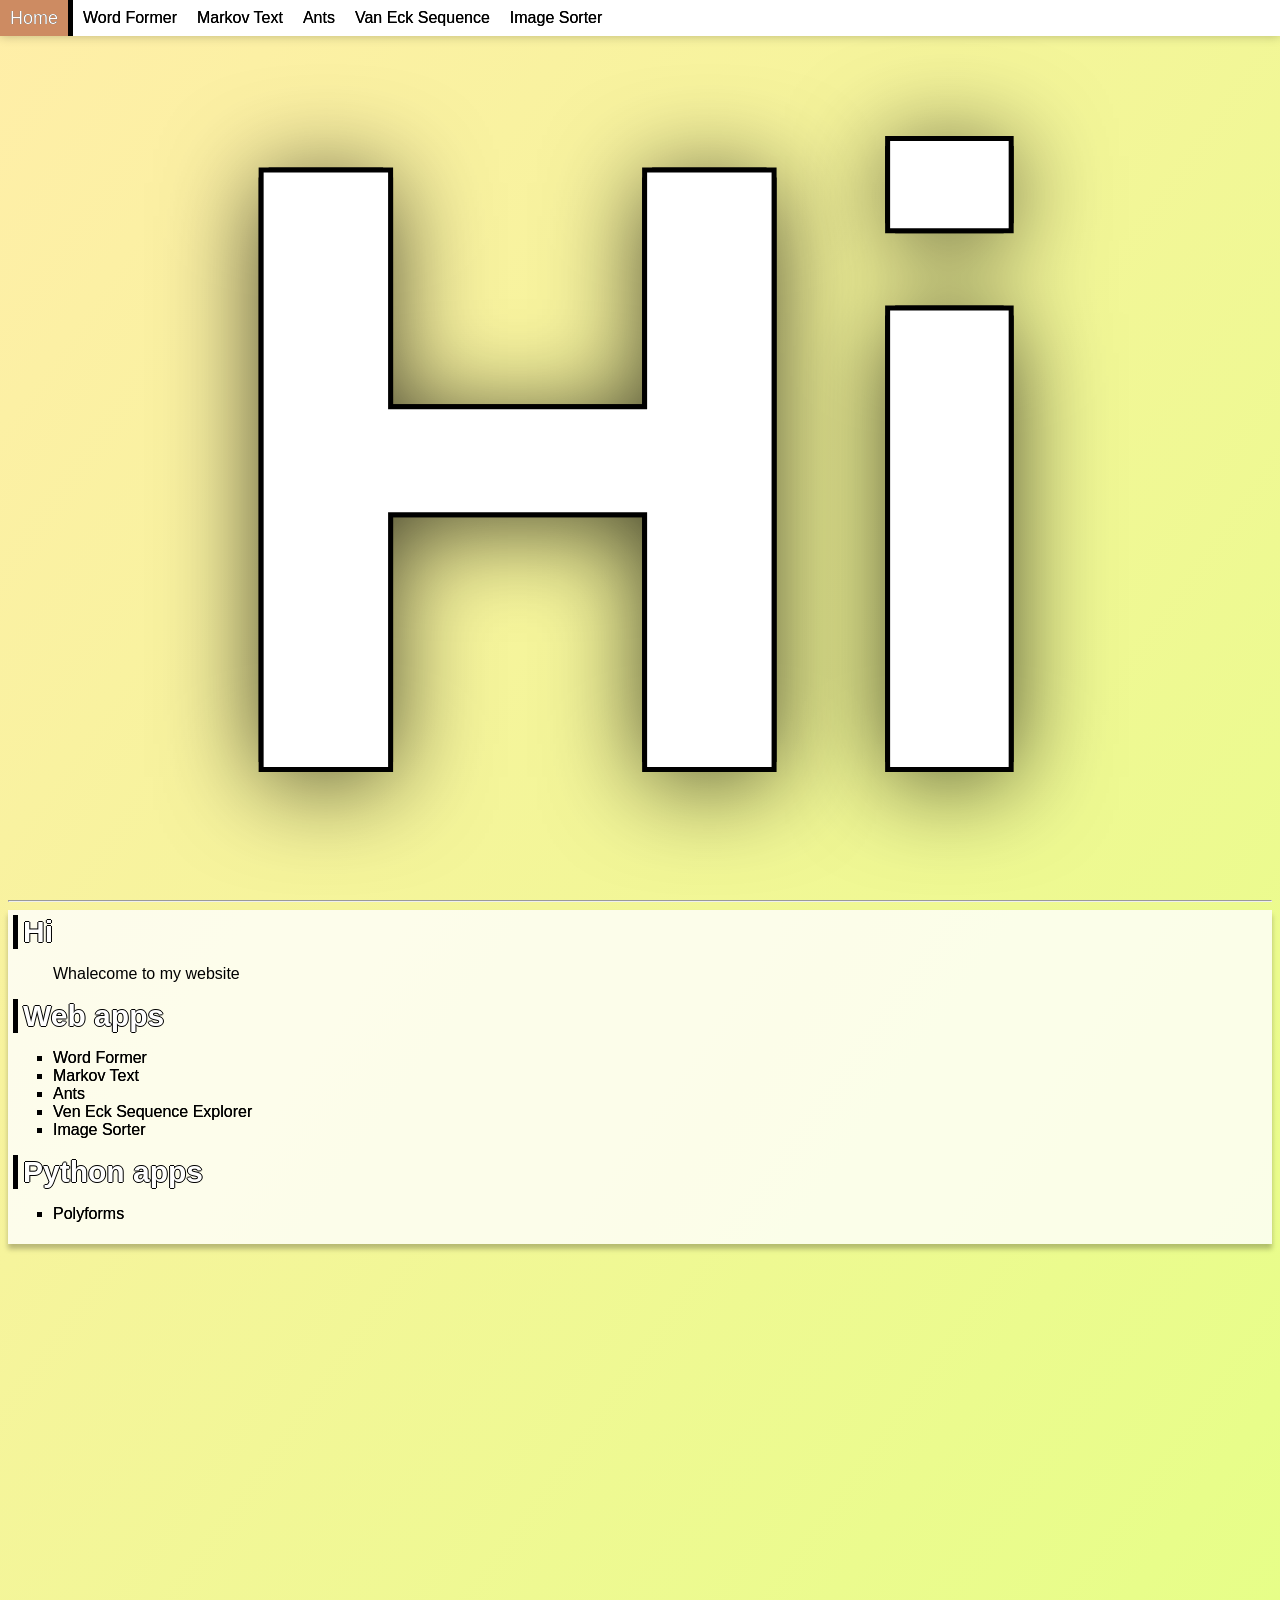
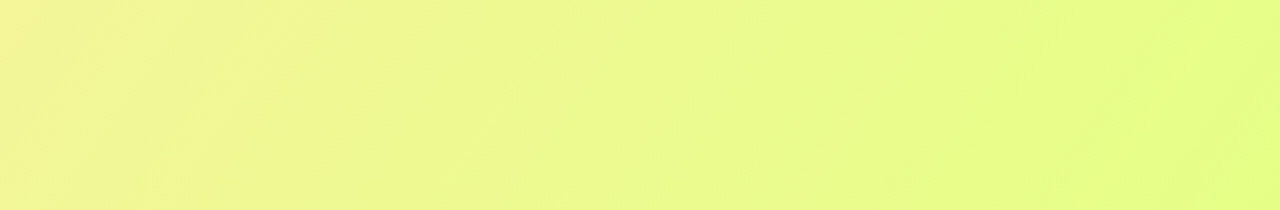
==== index.html @ 5ca9ed09 "Adding first version of Image Sorter" ====
<html>
    <head>
        <title>Home</title>
        <link rel="stylesheet" href="css/common.css">
        <link rel="stylesheet" href="css/home.css">
    </head>
    <body>
        <div id="header_placeholder"></div>
        <div id="hi_container"><span id="hi"></span></div>
        <hr id="center_rule">
        <div id="padder">
            <div class="container">
                <span class="header">Hi</span>
                <p>Whalecome to my website</p>
                <span class="header">Web apps</span>
                <ul>
                    <li><a href="/wordformer/">Word Former</a></li>
                    <li><a href="/markovtext/">Markov Text</a></li>
                    <li><a href="/ants/">Ants</a></li>
                    <li><a href="/vaneck/">Ven Eck Sequence Explorer</a></li>
                    <li><a href="/imagesorter/">Image Sorter</a></li>
                </ul>
                <span class="header">Python apps</span>
                <ul>
                    <li><a href="https://github.com/dpan229/polyforms">Polyforms</a></li>
                </ul>
            </div>
        </div>

        <script src="js/include_html.js"></script>
        <script src="js/home.js"></script>
    </body>
</html>
---- css/common.css ----
body {
    font-family: Arial, Helvetica, sans-serif;
    margin: 0;
}

#header_placeholder {
    /* 
       same height as header so page doesn't jump 
       when header loads
    */
    height: 36px;
    margin-bottom: 10px;
}

#nav {
    display: flex;
    align-items: center;

    height: 36px;
    margin-bottom: 10px;
    background-color: white;

    box-shadow: 0 0 10px rgba(0, 0, 0, 0.25);
}

#home_nav {
    display: flex;
    align-items: center;
    justify-content: center;

    font-size: 18px;
    text-decoration: none;
    color: white;

    width: fit-content;
    height: 100%;
    padding: 0 10px;
    background-color: #cd8b62;

    border-style: none solid none none;
    border-color: black;
    border-width: 5px;

    transition: text-shadow 0.3s ease;
}

#home_nav:hover {
    text-shadow: 
        -1px 0 0 black,
        1px 0 0 black,
        0 -1px 0 black,
        0 1px 0 black;
}

.nav_link {
    color: black;
    text-shadow: 0 0 0 black;
    transition: color 0.3s ease, text-shadow 0.3s ease;
    text-decoration: none;
    margin: 0 10px;
}

.nav_link:hover {
    color: white;
    text-shadow: 
        -1px 0 0 black,
        1px 0 0 black,
        0 -1px 0 black,
        0 1px 0 black;
}

.main_header {
    display: block;
    width: fit-content;
    margin: 5px auto;
    font-size: 30px;
    font-weight: bold;

    border-style: none solid;
    border-color: black;
    border-width: 5px;
    padding: 0 5px;

    background-color: #fbdd8a;
    color: white;
    text-shadow:
        1px 0 0 black,
        -1px 0 0 black,
        0 1px 0 black,
        0 -1px 0 black;
}
---- css/home.css ----
body {
    background-image: linear-gradient(to bottom right, #ffeea8, #e5ff86);
}

#header_placeholder {
    margin-bottom: 0;
}

#nav {
    margin-bottom: 0;
}

#hi_container {
    width: 100%;
    height: calc(100% - 36px);
    text-align: center;
    font-weight: bold;
    color: white;
    text-shadow:  
        -5px 5px 0px black, 
        -5px -5px 0px black,
        5px 5px 0px black,
        5px -5px 0px black,
        0px 10px 100px rgba(0, 0, 0, 0.75);
    cursor: pointer;
    overflow: hidden;
}

#hi {
    display: block;
}

#center_rule {
    margin: 0 8px 0 8px;
}

#padder {
    width: 100%;
    min-height: 100%;
}

.container {
    background-color: rgba(255, 255, 255, 0.8);
    padding: 5px;
    margin: 8px;
    box-shadow: 0 5px 5px rgba(0, 0, 0, 0.25);
}

.header {
    display: block;
    font-size: 30px;
    font-family: Arial, Helvetica, sans-serif;
    font-weight: bold;
    border-style: none none none solid;
    border-color: black;
    border-width: 5px;
    padding: 0 0 0 5px;

    color: white;
    text-shadow:
        1px 0 0 black,
        -1px 0 0 black,
        0 1px 0 black,
        0 -1px 0 black;
}

label {
    font-family: Arial, Helvetica, sans-serif;
}

canvas {
    display: block;
    margin: 0 auto;
    border: 1px solid black;
}

p {
    padding-left: 40px;
}

ul {
    list-style-type: square;
}

a {
    color: black;
    text-shadow: 0 0 0 black;
    transition: color 0.3s ease, text-shadow 0.3s ease;
    text-decoration: none;
}

a:hover {
    color: white;
    text-shadow: 
        -1px 0 0 black,
        1px 0 0 black,
        0 -1px 0 black,
        0 1px 0 black;
}
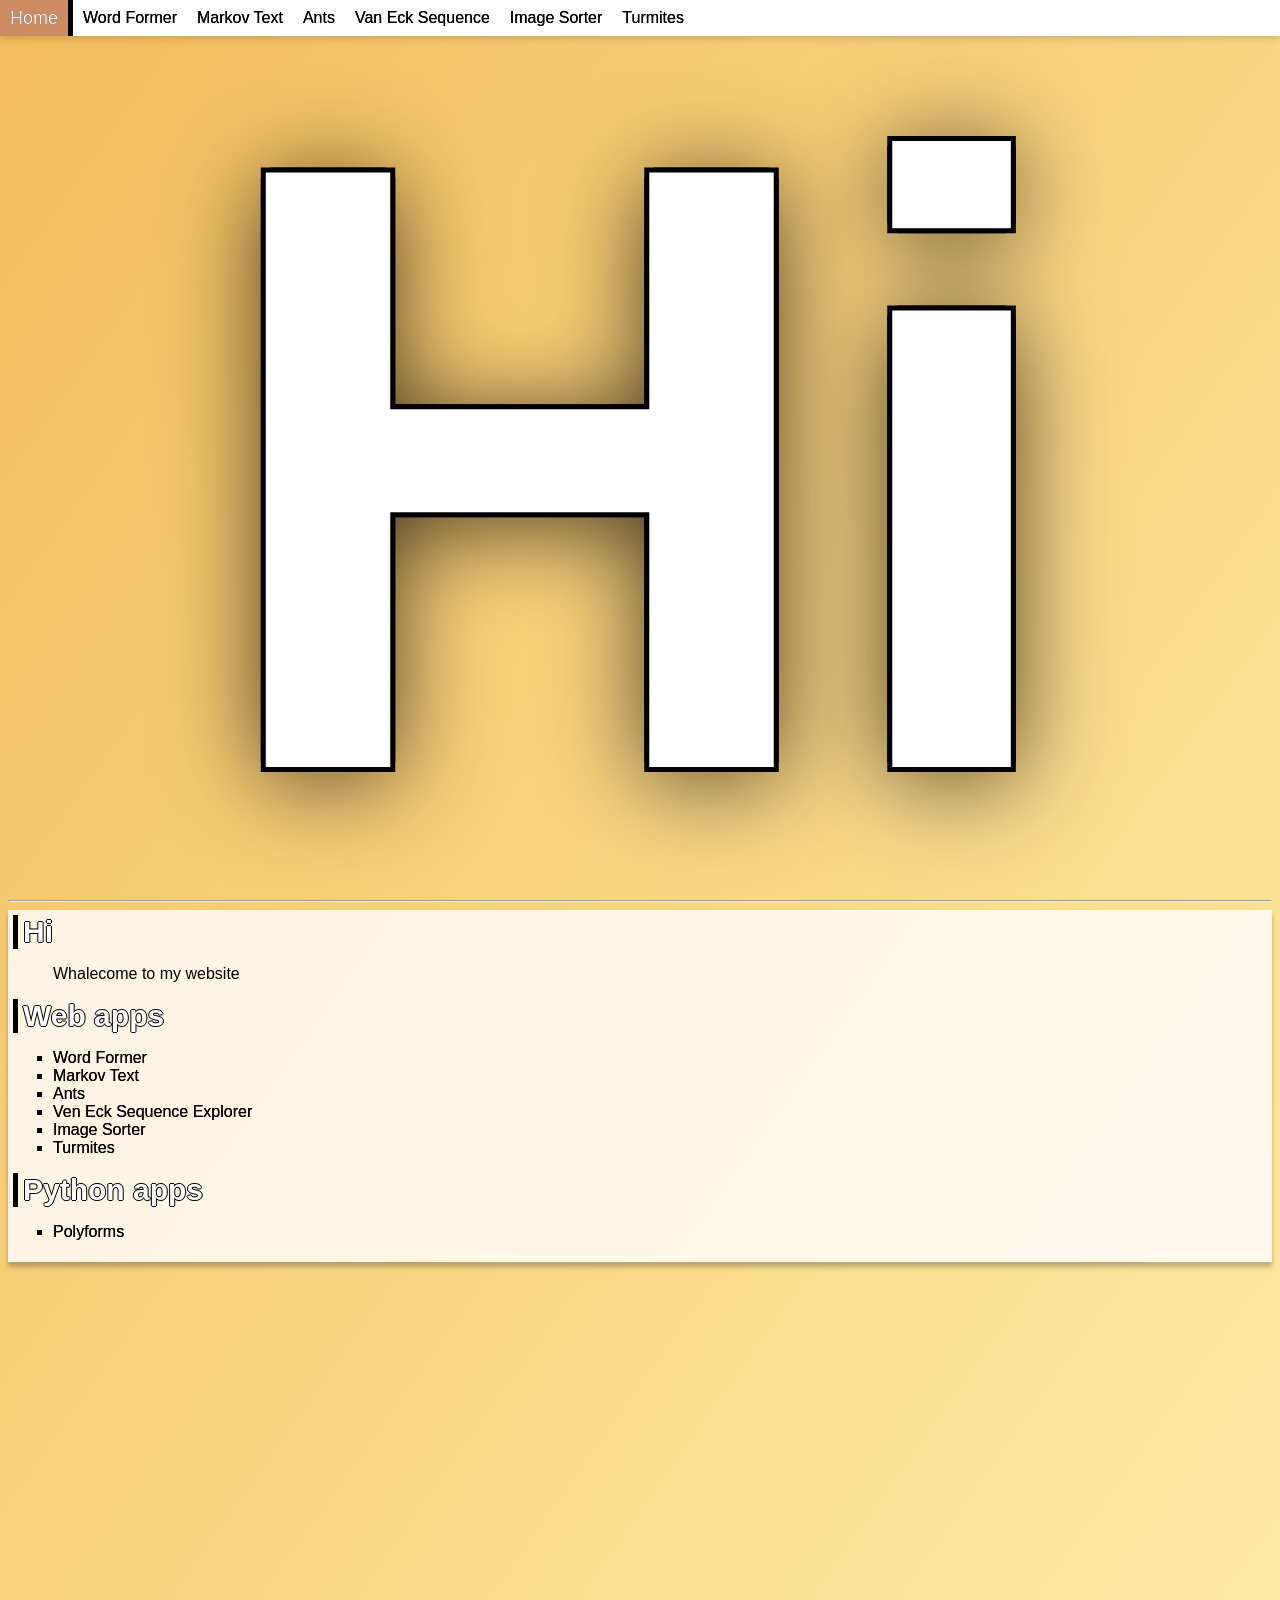
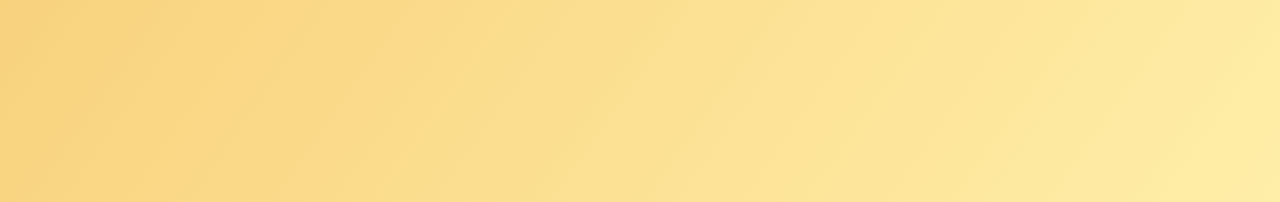
==== commit d97b6bfb: "Adding Turmites app" ====
--- a/index.html
+++ b/index.html
@@ -19,6 +19,7 @@
                     <li><a href="/ants/">Ants</a></li>
                     <li><a href="/vaneck/">Ven Eck Sequence Explorer</a></li>
                     <li><a href="/imagesorter/">Image Sorter</a></li>
+                    <li><a href="/turmites/">Turmites</a></li>
                 </ul>
                 <span class="header">Python apps</span>
                 <ul>
--- a/css/home.css
+++ b/css/home.css
@@ -1,5 +1,5 @@
 body {
-    background-image: linear-gradient(to bottom right, #ffeea8, #e5ff86);
+    background-image: linear-gradient(to bottom right, #f3bc5c, #ffeea8);
 }
 
 #header_placeholder {
@@ -36,7 +36,7 @@
 
 #padder {
     width: 100%;
-    min-height: 100%;
+    min-height: calc(100% - 8px);
 }
 
 .container {
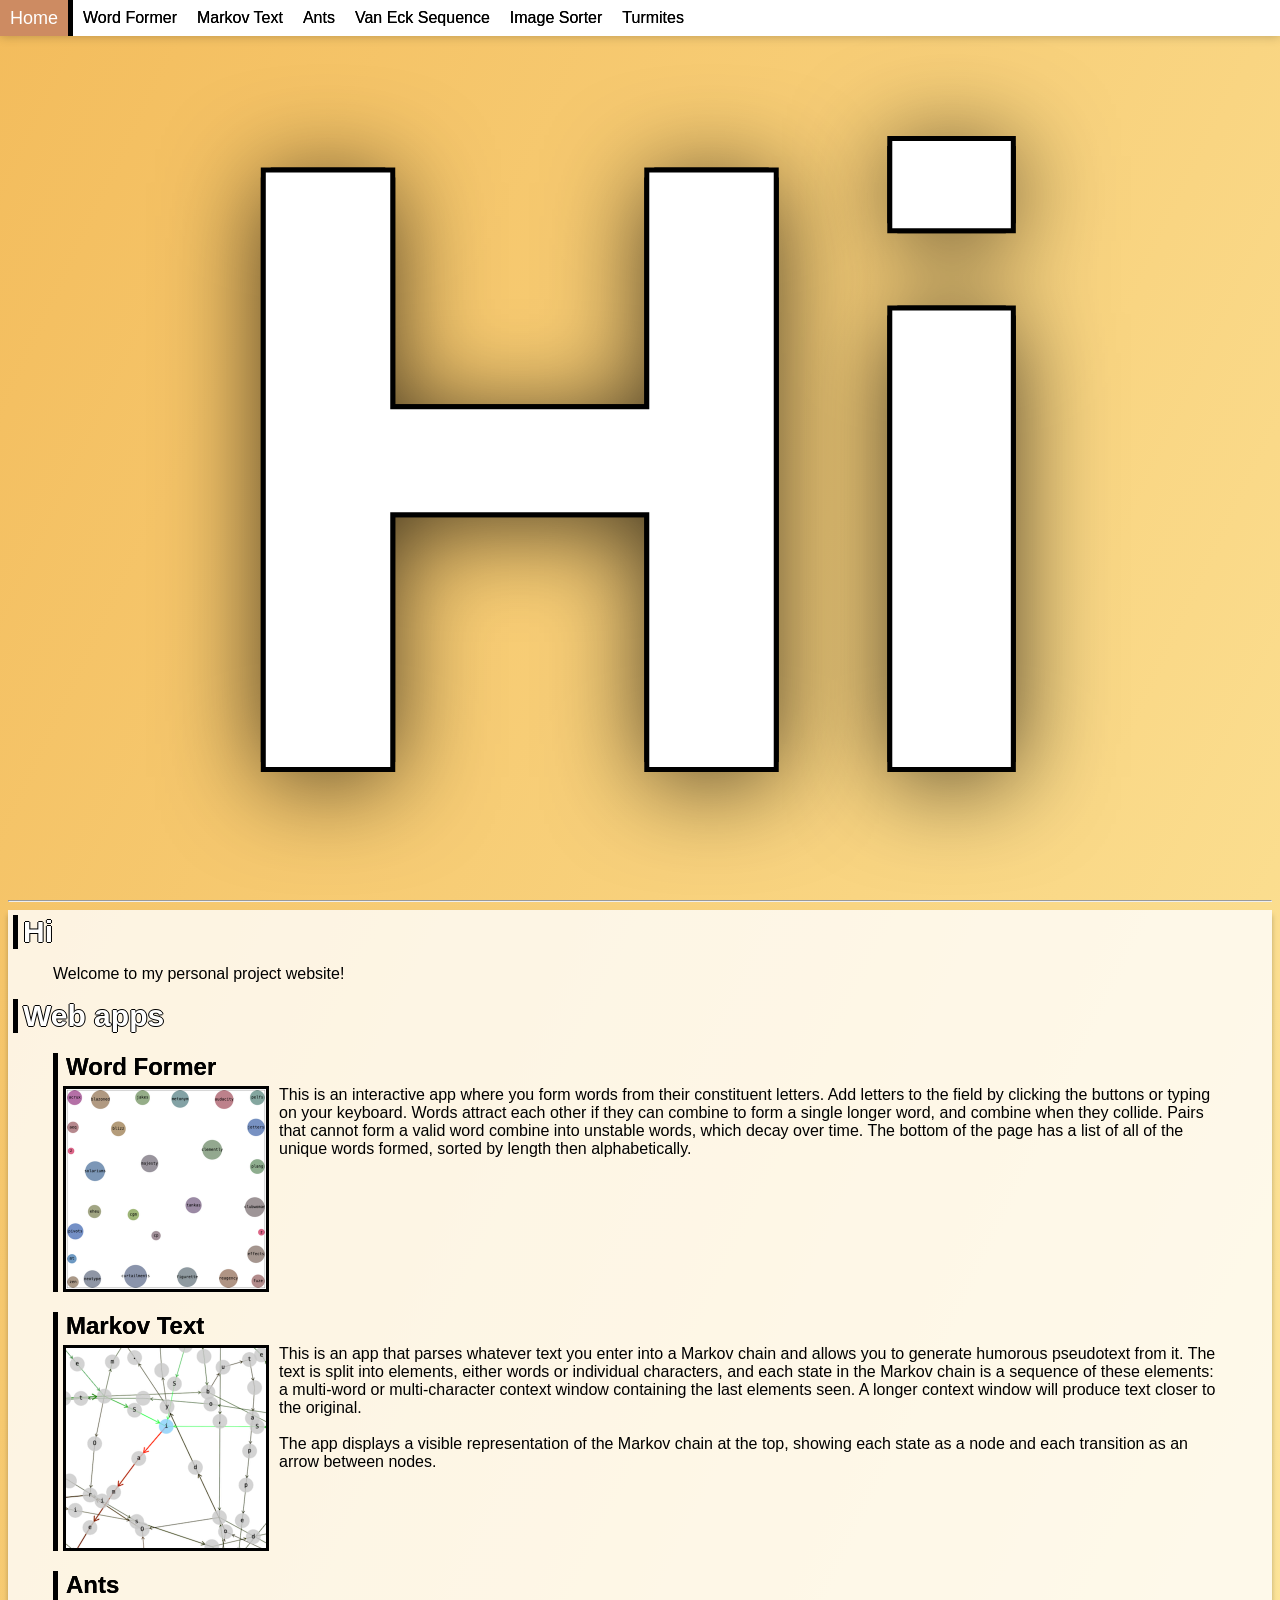
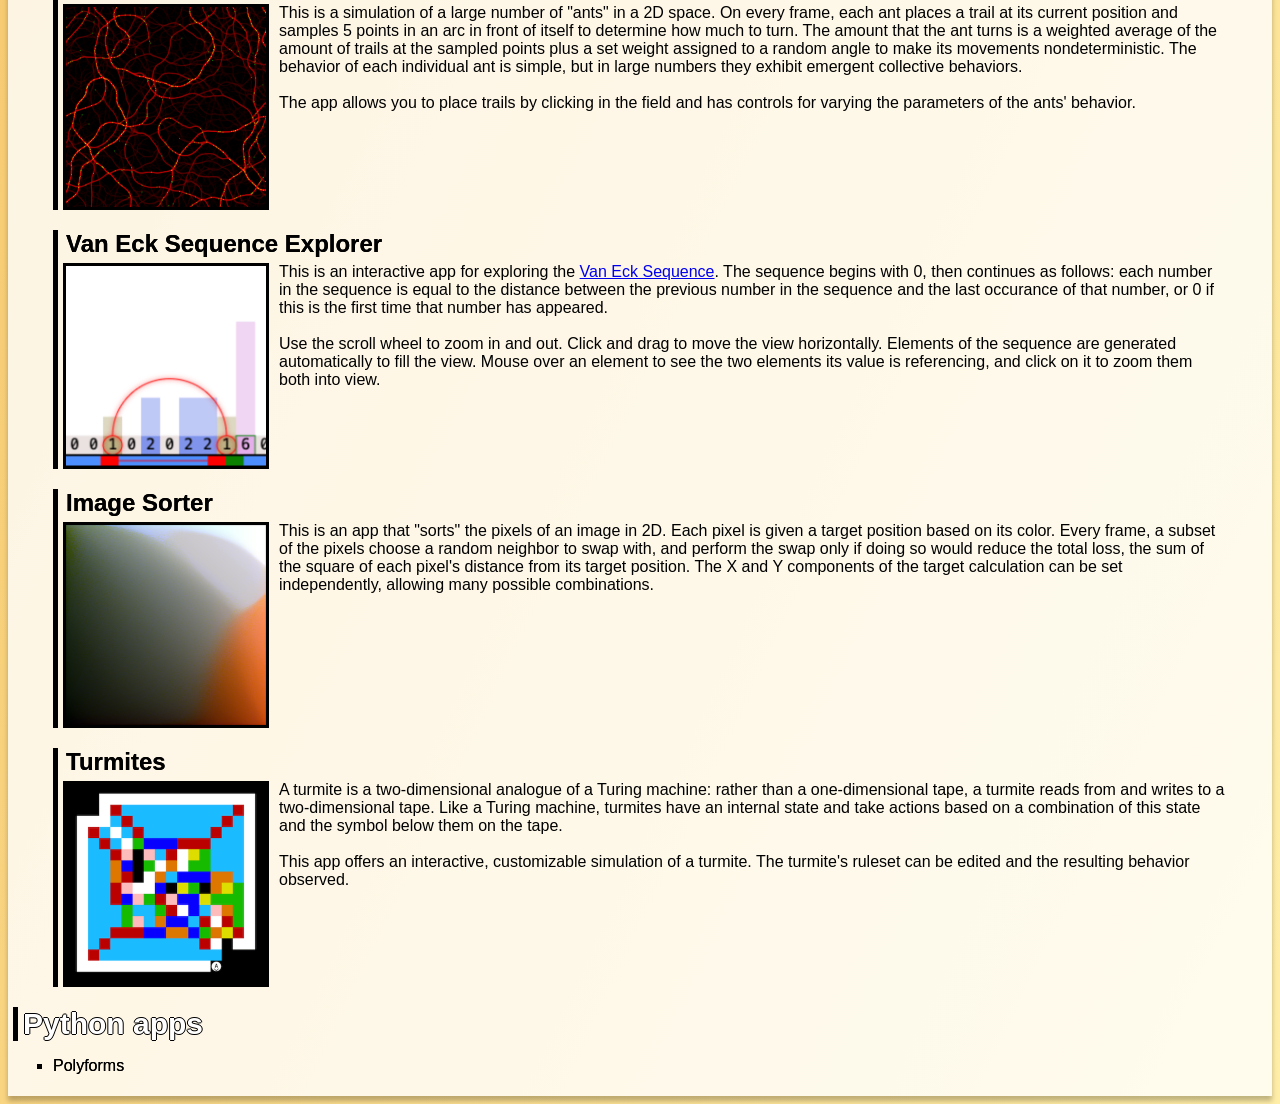
==== commit 6b2a6ca5: "Adding images and descriptions to home page" ====
--- a/index.html
+++ b/index.html
@@ -11,19 +11,115 @@
         <div id="padder">
             <div class="container">
                 <span class="header">Hi</span>
-                <p>Whalecome to my website</p>
+                <p>Welcome to my personal project website!</p>
                 <span class="header">Web apps</span>
-                <ul>
-                    <li><a href="/wordformer/">Word Former</a></li>
-                    <li><a href="/markovtext/">Markov Text</a></li>
-                    <li><a href="/ants/">Ants</a></li>
-                    <li><a href="/vaneck/">Ven Eck Sequence Explorer</a></li>
-                    <li><a href="/imagesorter/">Image Sorter</a></li>
-                    <li><a href="/turmites/">Turmites</a></li>
-                </ul>
+                    <div class="big_link">
+                        <a class="animated_link big_link_title" href="/wordformer/">Word Former</a>
+                        <div class="image_and_text">
+                            <div class="image_outer_container">
+                                <div class="image_inner_container">
+                                    <img src="/images/wordformer.webp">
+                                </div>
+                            </div>
+                            <div class="text_for_image">
+                                This is an interactive app where you form words from their constituent letters. 
+                                Add letters to the field by clicking the buttons or typing on your keyboard. 
+                                Words attract each other if they can combine to form a single longer word, and combine when they collide. 
+                                Pairs that cannot form a valid word combine into unstable words, which decay over time. 
+                                The bottom of the page has a list of all of the unique words formed, sorted by length then alphabetically.
+                            </div>
+                        </div>
+                    </div>
+                    <div class="big_link">
+                        <a class="animated_link big_link_title" href="/markovtext/">Markov Text</a>
+                        <div class="image_and_text">
+                            <div class="image_outer_container">
+                                <div class="image_inner_container">
+                                    <img src="/images/markovtext.webp">
+                                </div>
+                            </div>
+                            <div class="text_for_image">
+                                This is an app that parses whatever text you enter into a Markov chain and allows you to generate humorous pseudotext from it. 
+                                The text is split into elements, either words or individual characters, and each state in the Markov chain is a sequence of these elements: a multi-word or multi-character context window containing the last elements seen. 
+                                A longer context window will produce text closer to the original.
+                                <br><br>
+                                The app displays a visible representation of the Markov chain at the top, showing each state as a node and each transition as an arrow between nodes.
+                            </div>
+                        </div>
+                    </div>
+                    <div class="big_link">
+                        <a class="animated_link big_link_title" href="/ants/">Ants</a>
+                        <div class="image_and_text">
+                            <div class="image_outer_container">
+                                <div class="image_inner_container">
+                                    <img src="/images/ants.webp">
+                                </div>
+                            </div>
+                            <div class="text_for_image">
+                                This is a simulation of a large number of "ants" in a 2D space. 
+                                On every frame, each ant places a trail at its current position and samples 5 points in an arc in front of itself to determine how much to turn. 
+                                The amount that the ant turns is a weighted average of the amount of trails at the sampled points plus a set weight assigned to a random angle to make its movements nondeterministic. 
+                                The behavior of each individual ant is simple, but in large numbers they exhibit emergent collective behaviors. 
+                                <br><br>
+                                The app allows you to place trails by clicking in the field and has controls for varying the parameters of the ants' behavior.
+                            </div>
+                        </div>
+                    </div>
+                    <div class="big_link">
+                        <a class="animated_link big_link_title" href="/vaneck/">Van Eck Sequence Explorer</a>
+                        <div class="image_and_text">
+                            <div class="image_outer_container">
+                                <div class="image_inner_container">
+                                    <img src="/images/vaneck.webp">
+                                </div>
+                            </div>
+                            <div class="text_for_image">
+                                This is an interactive app for exploring the <a href="https://oeis.org/A181391">Van Eck Sequence</a>.
+                                The sequence begins with 0, then continues as follows: each number in the sequence is equal to the distance between the previous number in the sequence and the last occurance of that number, or 0 if this is the first time that number has appeared.
+                                <br><br>
+                                Use the scroll wheel to zoom in and out. 
+                                Click and drag to move the view horizontally. 
+                                Elements of the sequence are generated automatically to fill the view. 
+                                Mouse over an element to see the two elements its value is referencing, and click on it to zoom them both into view.
+                            </div>
+                        </div>
+                    </div>
+                    <div class="big_link">
+                        <a class="animated_link big_link_title" href="/imagesorter/">Image Sorter</a>
+                        <div class="image_and_text">
+                            <div class="image_outer_container">
+                                <div class="image_inner_container">
+                                    <img src="/images/imagesorter.webp">
+                                </div>
+                            </div>
+                            <div class="text_for_image">
+                                This is an app that "sorts" the pixels of an image in 2D. 
+                                Each pixel is given a target position based on its color. 
+                                Every frame, a subset of the pixels choose a random neighbor to swap with, and perform the swap only if doing so would reduce the total loss, the sum of the square of each pixel's distance from its target position. 
+                                The X and Y components of the target calculation can be set independently, allowing many possible combinations.
+                            </div>
+                        </div>
+                    </div>
+                    <div class="big_link">
+                        <a class="animated_link big_link_title" href="/turmites/">Turmites</a>
+                        <div class="image_and_text">
+                            <div class="image_outer_container">
+                                <div class="image_inner_container">
+                                    <img src="/images/turmites.webp">
+                                </div>
+                            </div>
+                            <div class="text_for_image">
+                                A turmite is a two-dimensional analogue of a Turing machine: rather than a one-dimensional tape, a turmite reads from and writes to a two-dimensional tape. 
+                                Like a Turing machine, turmites have an internal state and take actions based on a combination of this state and the symbol below them on the tape.
+                                <br><br>
+                                This app offers an interactive, customizable simulation of a turmite. 
+                                The turmite's ruleset can be edited and the resulting behavior observed.
+                            </div>
+                        </div>
+                    </div>
                 <span class="header">Python apps</span>
                 <ul>
-                    <li><a href="https://github.com/dpan229/polyforms">Polyforms</a></li>
+                    <li><a class="animated_link" href="https://github.com/dpan229/polyforms">Polyforms</a></li>
                 </ul>
             </div>
         </div>
--- a/css/home.css
+++ b/css/home.css
@@ -82,18 +82,58 @@
     list-style-type: square;
 }
 
-a {
+a.animated_link {
     color: black;
     text-shadow: 0 0 0 black;
     transition: color 0.3s ease, text-shadow 0.3s ease;
     text-decoration: none;
 }
 
-a:hover {
+a.animated_link:hover {
     color: white;
     text-shadow: 
         -1px 0 0 black,
         1px 0 0 black,
         0 -1px 0 black,
         0 1px 0 black;
+}
+
+.big_link {
+    margin: 20px 40px;
+    border-style: none none none solid;
+    border-color: black;
+    border-width: 5px;
+    padding: 0 0 0 5px;
+}
+
+.big_link_title {
+    font-weight: bold;
+    font-size: 24px;
+    margin-left: 3px;
+}
+
+.image_and_text {
+    min-height: 206px;
+    display: flex;
+    gap: 10px;
+    margin: 5px 0;
+}
+
+.image_outer_container {
+    background-color: black;
+    height: 200px;
+    width: 200px;
+    padding: 3px;
+}
+
+.image_inner_container {
+    height: 200px;
+    width: 200px;
+    overflow: hidden;
+}
+
+.image_inner_container img {
+    width: 100%;
+    height: 100%;
+    object-fit: cover;
 }
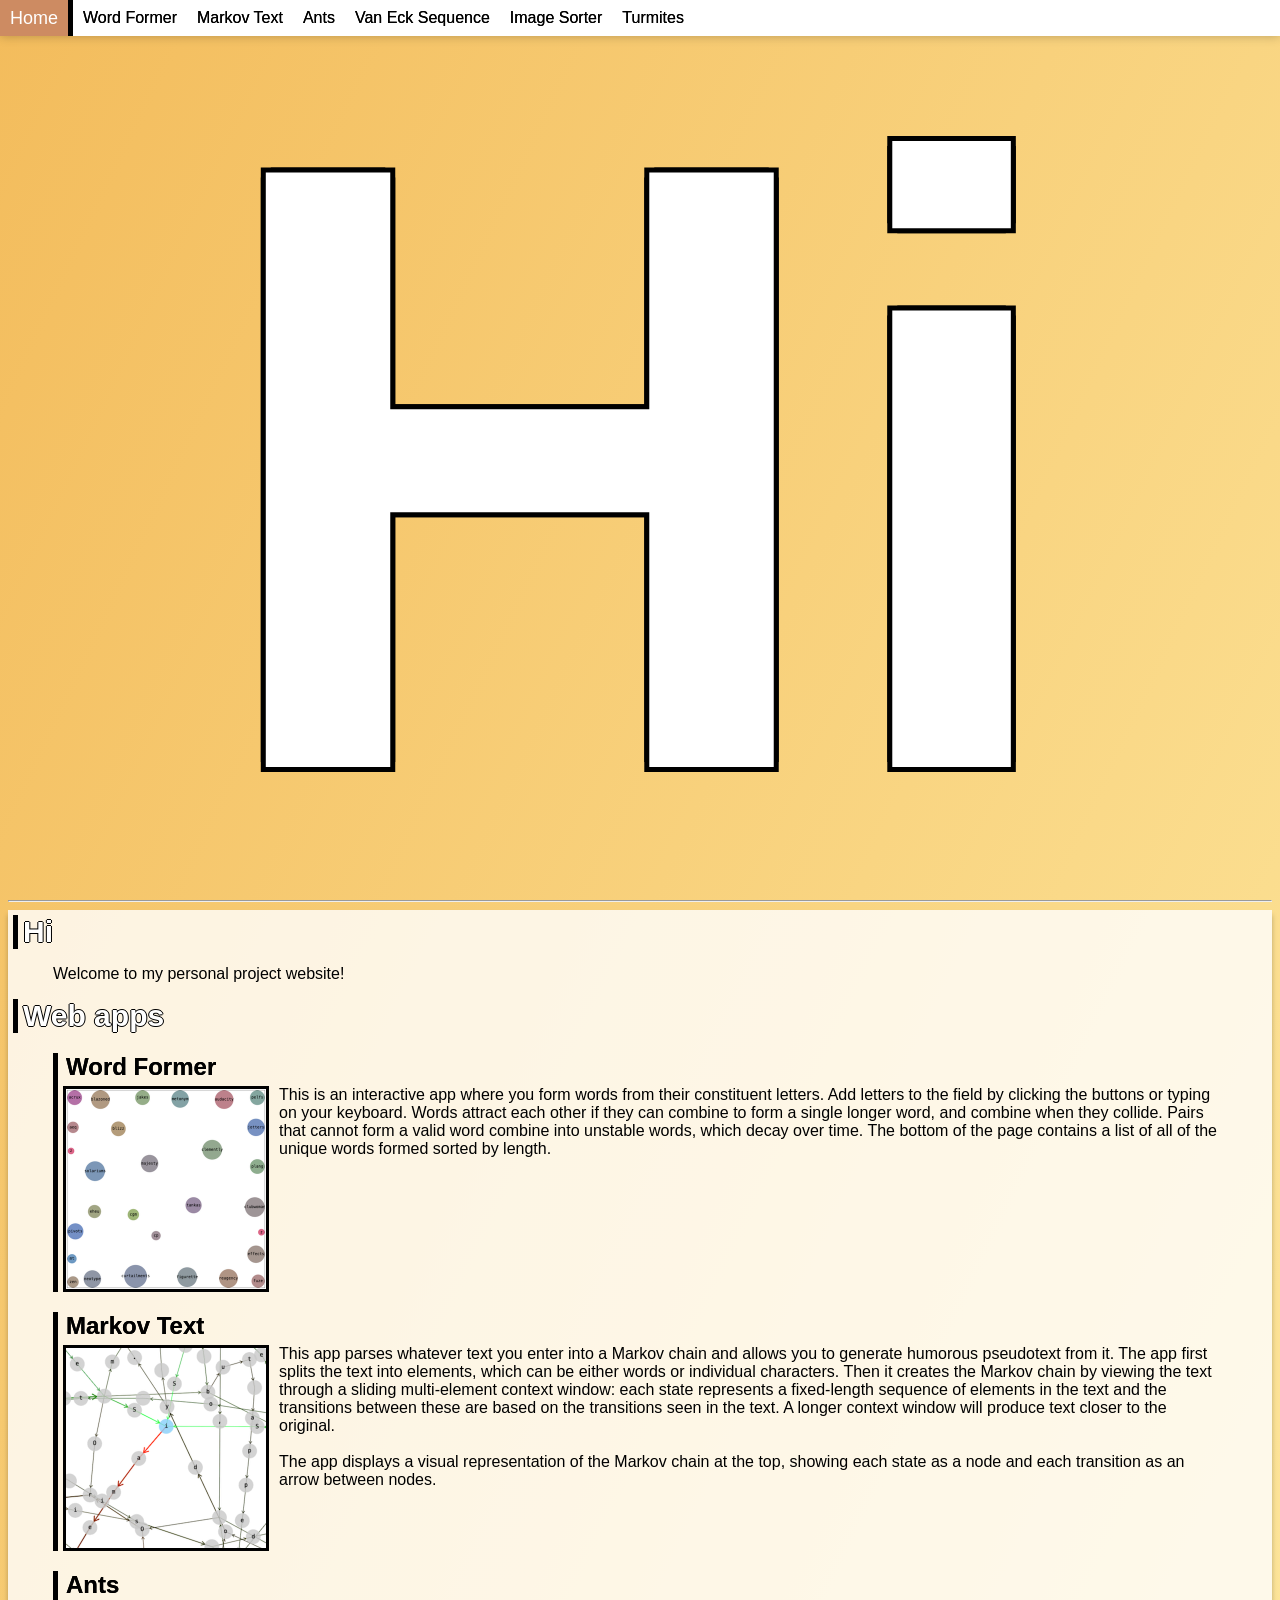
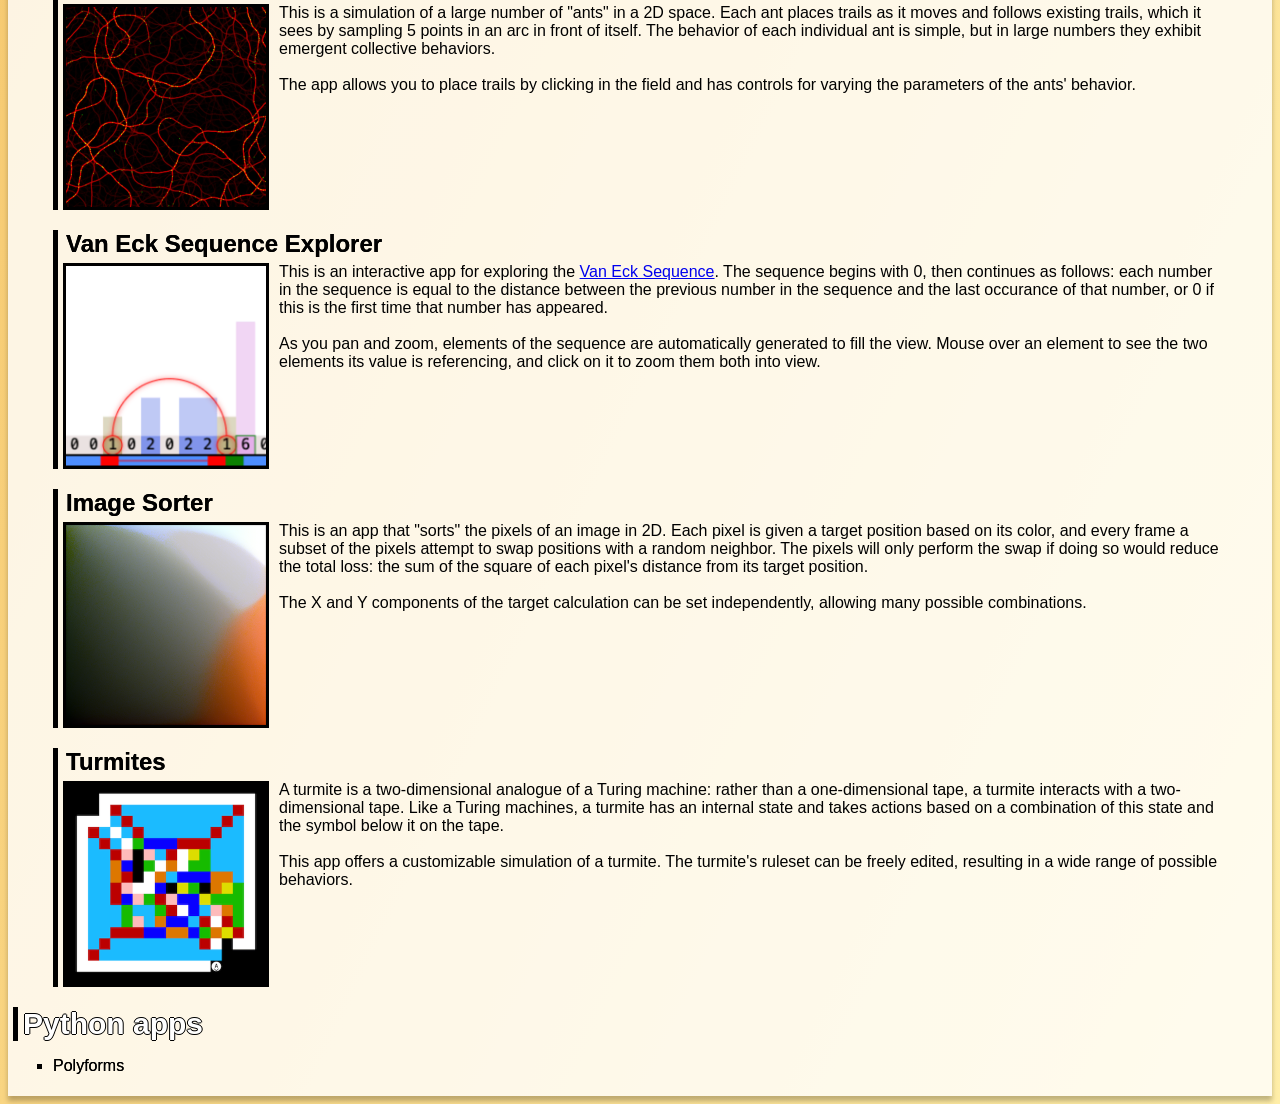
==== commit 223dbe7f: "Updated app descriptions and removed big home page shadow" ====
--- a/index.html
+++ b/index.html
@@ -26,7 +26,7 @@
                                 Add letters to the field by clicking the buttons or typing on your keyboard. 
                                 Words attract each other if they can combine to form a single longer word, and combine when they collide. 
                                 Pairs that cannot form a valid word combine into unstable words, which decay over time. 
-                                The bottom of the page has a list of all of the unique words formed, sorted by length then alphabetically.
+                                The bottom of the page contains a list of all of the unique words formed sorted by length.
                             </div>
                         </div>
                     </div>
@@ -39,11 +39,13 @@
                                 </div>
                             </div>
                             <div class="text_for_image">
-                                This is an app that parses whatever text you enter into a Markov chain and allows you to generate humorous pseudotext from it. 
-                                The text is split into elements, either words or individual characters, and each state in the Markov chain is a sequence of these elements: a multi-word or multi-character context window containing the last elements seen. 
+                                This app parses whatever text you enter into a Markov chain and allows you to generate humorous pseudotext from it. 
+                                The app first splits the text into elements, which can be either words or individual characters. 
+                                Then it creates the Markov chain by viewing the text through a sliding multi-element context window: each state represents a fixed-length sequence of elements in the text and 
+                                the transitions between these are based on the transitions seen in the text.
                                 A longer context window will produce text closer to the original.
                                 <br><br>
-                                The app displays a visible representation of the Markov chain at the top, showing each state as a node and each transition as an arrow between nodes.
+                                The app displays a visual representation of the Markov chain at the top, showing each state as a node and each transition as an arrow between nodes.
                             </div>
                         </div>
                     </div>
@@ -57,8 +59,7 @@
                             </div>
                             <div class="text_for_image">
                                 This is a simulation of a large number of "ants" in a 2D space. 
-                                On every frame, each ant places a trail at its current position and samples 5 points in an arc in front of itself to determine how much to turn. 
-                                The amount that the ant turns is a weighted average of the amount of trails at the sampled points plus a set weight assigned to a random angle to make its movements nondeterministic. 
+                                Each ant places trails as it moves and follows existing trails, which it sees by sampling 5 points in an arc in front of itself.
                                 The behavior of each individual ant is simple, but in large numbers they exhibit emergent collective behaviors. 
                                 <br><br>
                                 The app allows you to place trails by clicking in the field and has controls for varying the parameters of the ants' behavior.
@@ -77,9 +78,7 @@
                                 This is an interactive app for exploring the <a href="https://oeis.org/A181391">Van Eck Sequence</a>.
                                 The sequence begins with 0, then continues as follows: each number in the sequence is equal to the distance between the previous number in the sequence and the last occurance of that number, or 0 if this is the first time that number has appeared.
                                 <br><br>
-                                Use the scroll wheel to zoom in and out. 
-                                Click and drag to move the view horizontally. 
-                                Elements of the sequence are generated automatically to fill the view. 
+                                As you pan and zoom, elements of the sequence are automatically generated to fill the view. 
                                 Mouse over an element to see the two elements its value is referencing, and click on it to zoom them both into view.
                             </div>
                         </div>
@@ -94,8 +93,9 @@
                             </div>
                             <div class="text_for_image">
                                 This is an app that "sorts" the pixels of an image in 2D. 
-                                Each pixel is given a target position based on its color. 
-                                Every frame, a subset of the pixels choose a random neighbor to swap with, and perform the swap only if doing so would reduce the total loss, the sum of the square of each pixel's distance from its target position. 
+                                Each pixel is given a target position based on its color, and every frame a subset of the pixels attempt to swap positions with a random neighbor.
+                                The pixels will only perform the swap if doing so would reduce the total loss: the sum of the square of each pixel's distance from its target position. 
+                                <br><br>
                                 The X and Y components of the target calculation can be set independently, allowing many possible combinations.
                             </div>
                         </div>
@@ -109,11 +109,11 @@
                                 </div>
                             </div>
                             <div class="text_for_image">
-                                A turmite is a two-dimensional analogue of a Turing machine: rather than a one-dimensional tape, a turmite reads from and writes to a two-dimensional tape. 
-                                Like a Turing machine, turmites have an internal state and take actions based on a combination of this state and the symbol below them on the tape.
+                                A turmite is a two-dimensional analogue of a Turing machine: rather than a one-dimensional tape, a turmite interacts with a two-dimensional tape. 
+                                Like a Turing machines, a turmite has an internal state and takes actions based on a combination of this state and the symbol below it on the tape.
                                 <br><br>
-                                This app offers an interactive, customizable simulation of a turmite. 
-                                The turmite's ruleset can be edited and the resulting behavior observed.
+                                This app offers a customizable simulation of a turmite. 
+                                The turmite's ruleset can be freely edited, resulting in a wide range of possible behaviors.
                             </div>
                         </div>
                     </div>
--- a/css/home.css
+++ b/css/home.css
@@ -20,8 +20,7 @@
         -5px 5px 0px black, 
         -5px -5px 0px black,
         5px 5px 0px black,
-        5px -5px 0px black,
-        0px 10px 100px rgba(0, 0, 0, 0.75);
+        5px -5px 0px black;
     cursor: pointer;
     overflow: hidden;
 }
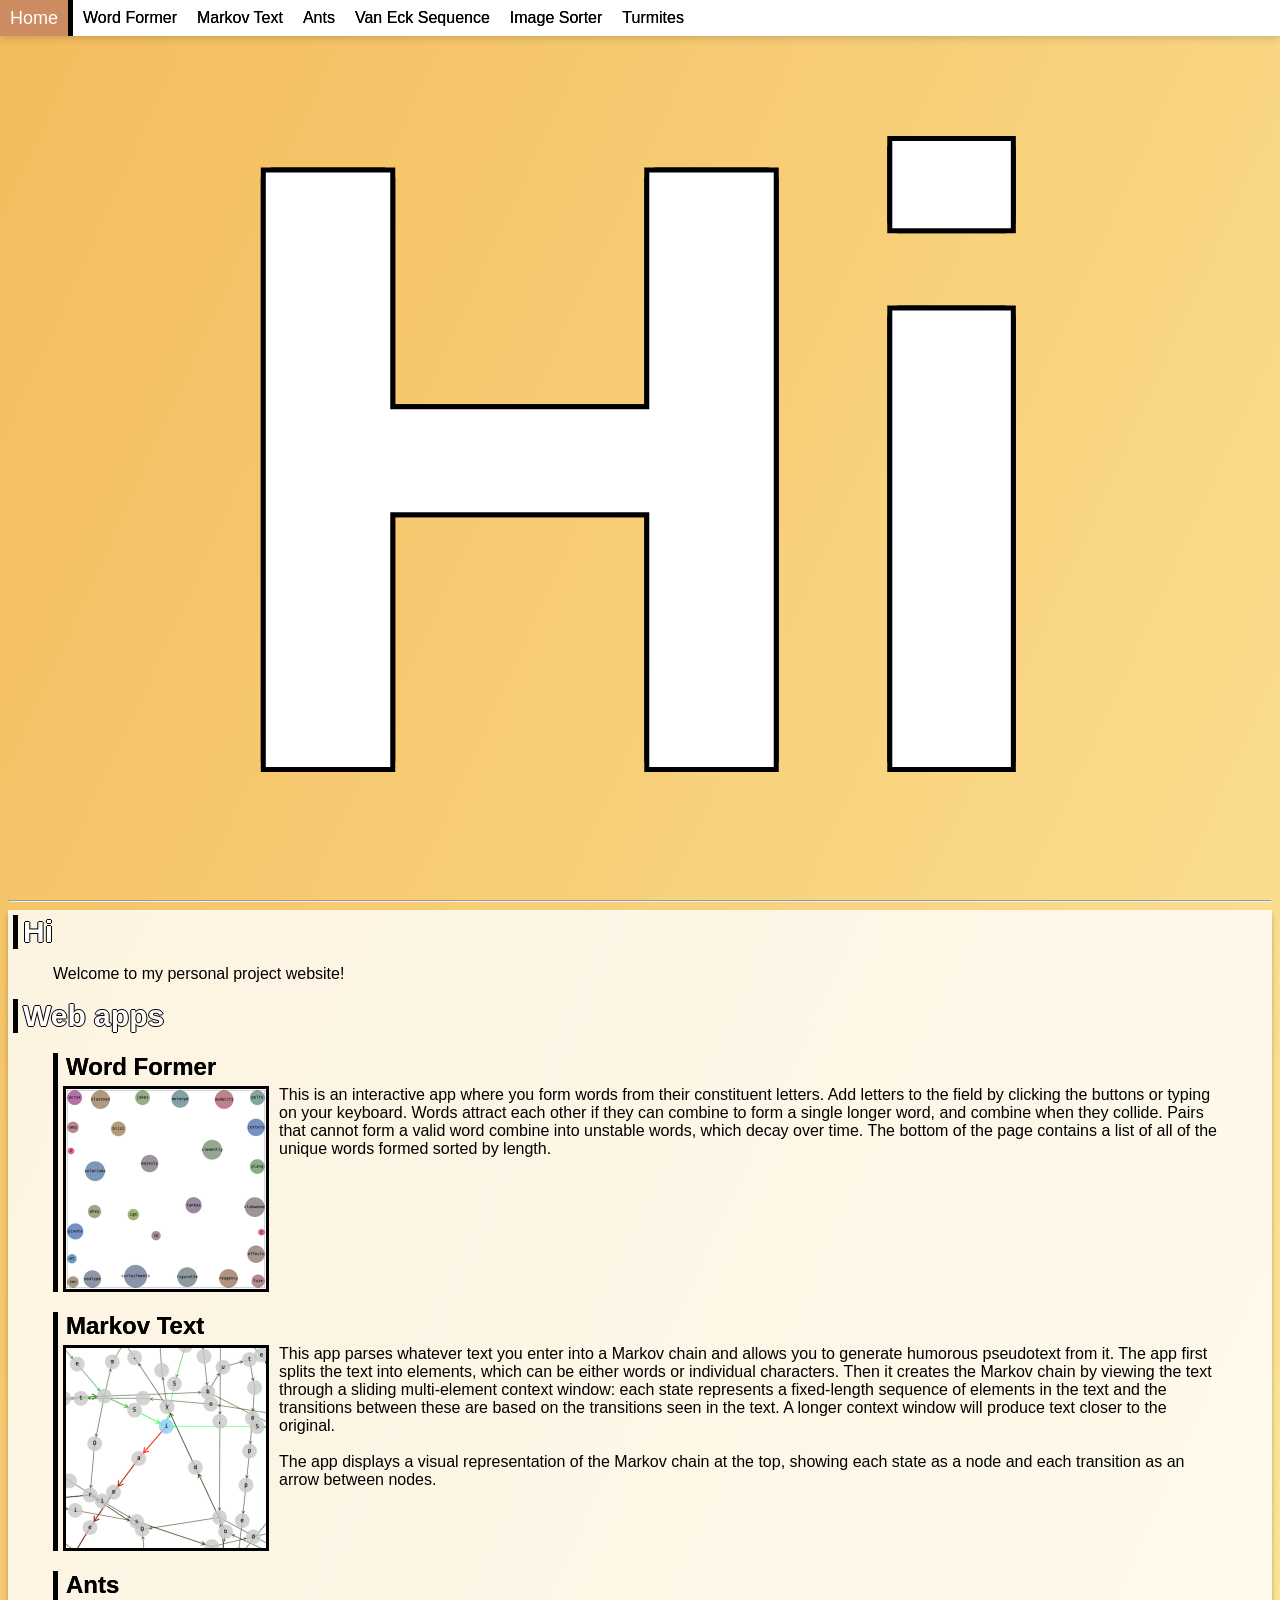
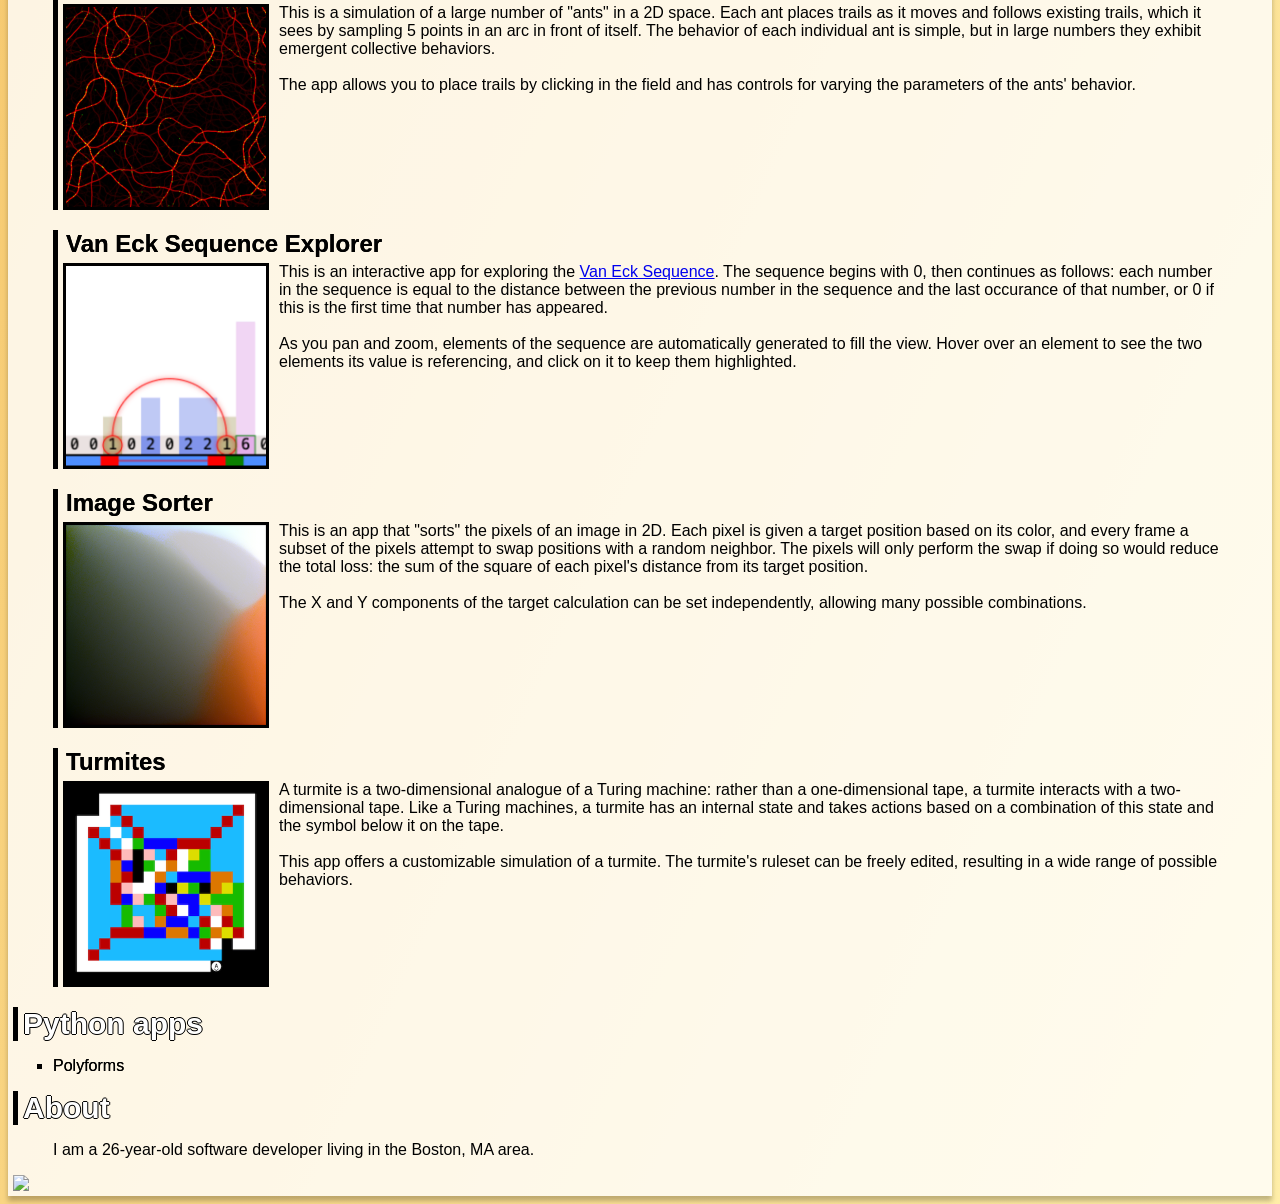
==== commit 31b05cea: "Van Eck: changed click / tap behavior to locking selection, improved touchscreen support" ====
--- a/index.html
+++ b/index.html
@@ -79,7 +79,7 @@
                                 The sequence begins with 0, then continues as follows: each number in the sequence is equal to the distance between the previous number in the sequence and the last occurance of that number, or 0 if this is the first time that number has appeared.
                                 <br><br>
                                 As you pan and zoom, elements of the sequence are automatically generated to fill the view. 
-                                Mouse over an element to see the two elements its value is referencing, and click on it to zoom them both into view.
+                                Hover over an element to see the two elements its value is referencing, and click on it to keep them highlighted.
                             </div>
                         </div>
                     </div>
@@ -121,6 +121,11 @@
                 <ul>
                     <li><a class="animated_link" href="https://github.com/dpan229/polyforms">Polyforms</a></li>
                 </ul>
+                <span class="header">About</span>
+                <p>
+                    I am a 26-year-old software developer living in the Boston, MA area.
+                </p>
+                <img src="https://projecteuler.net/profile/Pvdx.png">
             </div>
         </div>
 
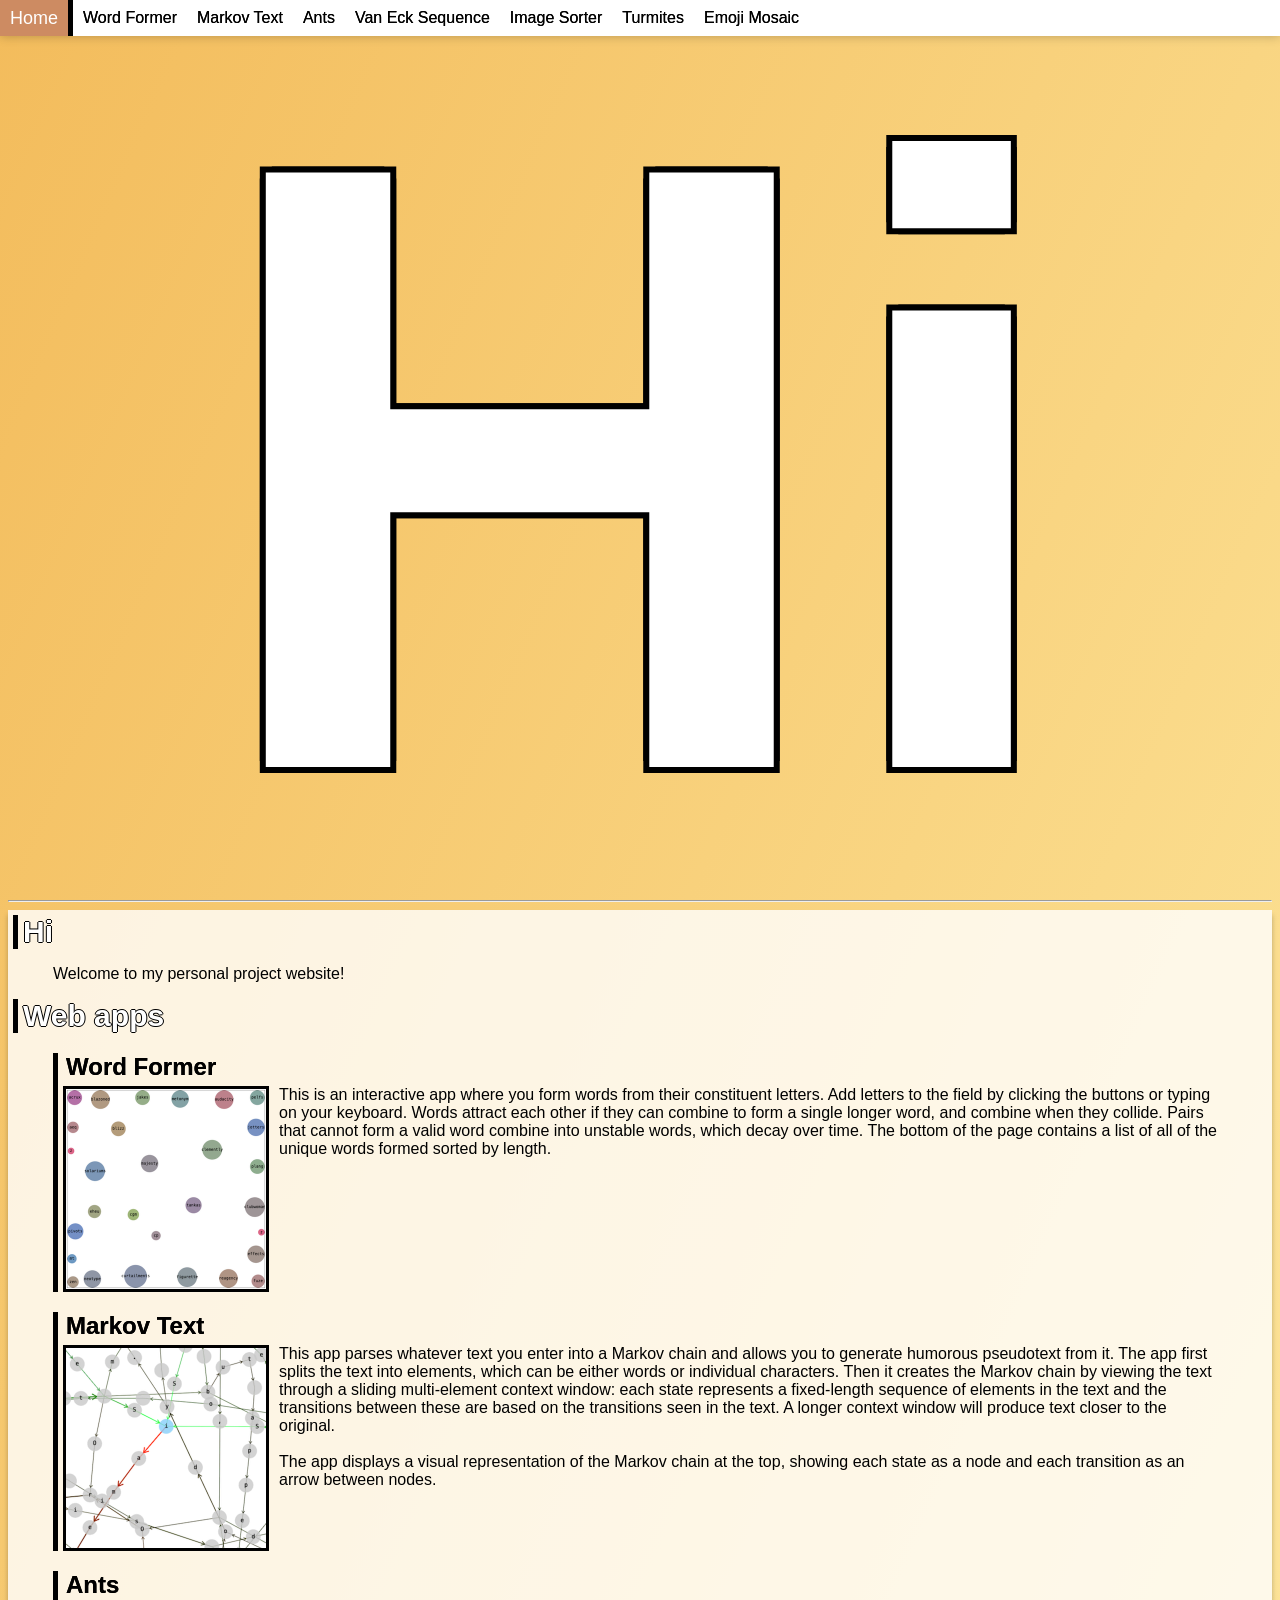
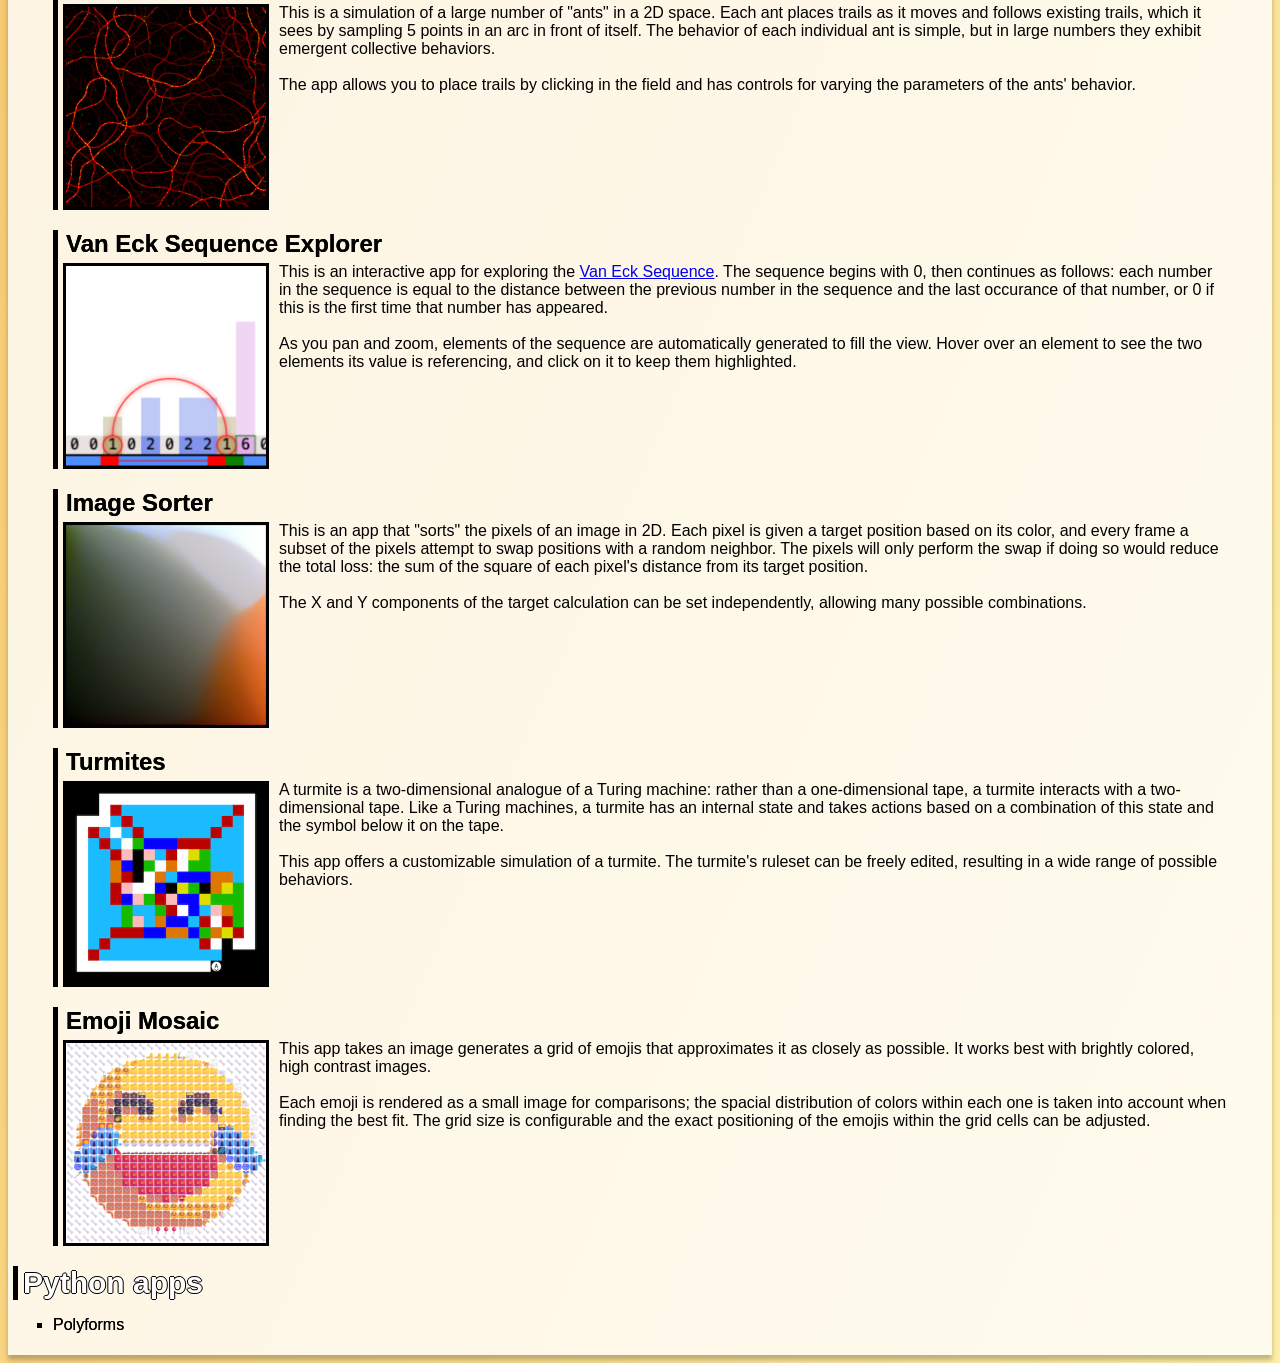
==== commit da9655b1: "Added emoji mosaic links" ====
--- a/index.html
+++ b/index.html
@@ -117,15 +117,27 @@
                             </div>
                         </div>
                     </div>
+                    <div class="big_link">
+                        <a class="animated_link big_link_title" href="/emojimosaic/">Emoji Mosaic</a>
+                        <div class="image_and_text">
+                            <div class="image_outer_container">
+                                <div class="image_inner_container">
+                                    <img src="/images/emojimosaic.webp">
+                                </div>
+                            </div>
+                            <div class="text_for_image">
+                                This app takes an image generates a grid of emojis that approximates it as closely as possible.
+                                It works best with brightly colored, high contrast images.
+                                <br><br>
+                                Each emoji is rendered as a small image for comparisons; the spacial distribution of colors within each one is taken into account when finding the best fit.
+                                The grid size is configurable and the exact positioning of the emojis within the grid cells can be adjusted.
+                            </div>
+                        </div>
+                    </div>
                 <span class="header">Python apps</span>
                 <ul>
                     <li><a class="animated_link" href="https://github.com/dpan229/polyforms">Polyforms</a></li>
                 </ul>
-                <span class="header">About</span>
-                <p>
-                    I am a 26-year-old software developer living in the Boston, MA area.
-                </p>
-                <img src="https://projecteuler.net/profile/Pvdx.png">
             </div>
         </div>
 
--- a/css/home.css
+++ b/css/home.css
@@ -17,10 +17,10 @@
     font-weight: bold;
     color: white;
     text-shadow:  
-        -5px 5px 0px black, 
-        -5px -5px 0px black,
-        5px 5px 0px black,
-        5px -5px 0px black;
+        -6px 6px 0px black, 
+        -6px -6px 0px black,
+        6px 6px 0px black,
+        6px -6px 0px black;
     cursor: pointer;
     overflow: hidden;
 }
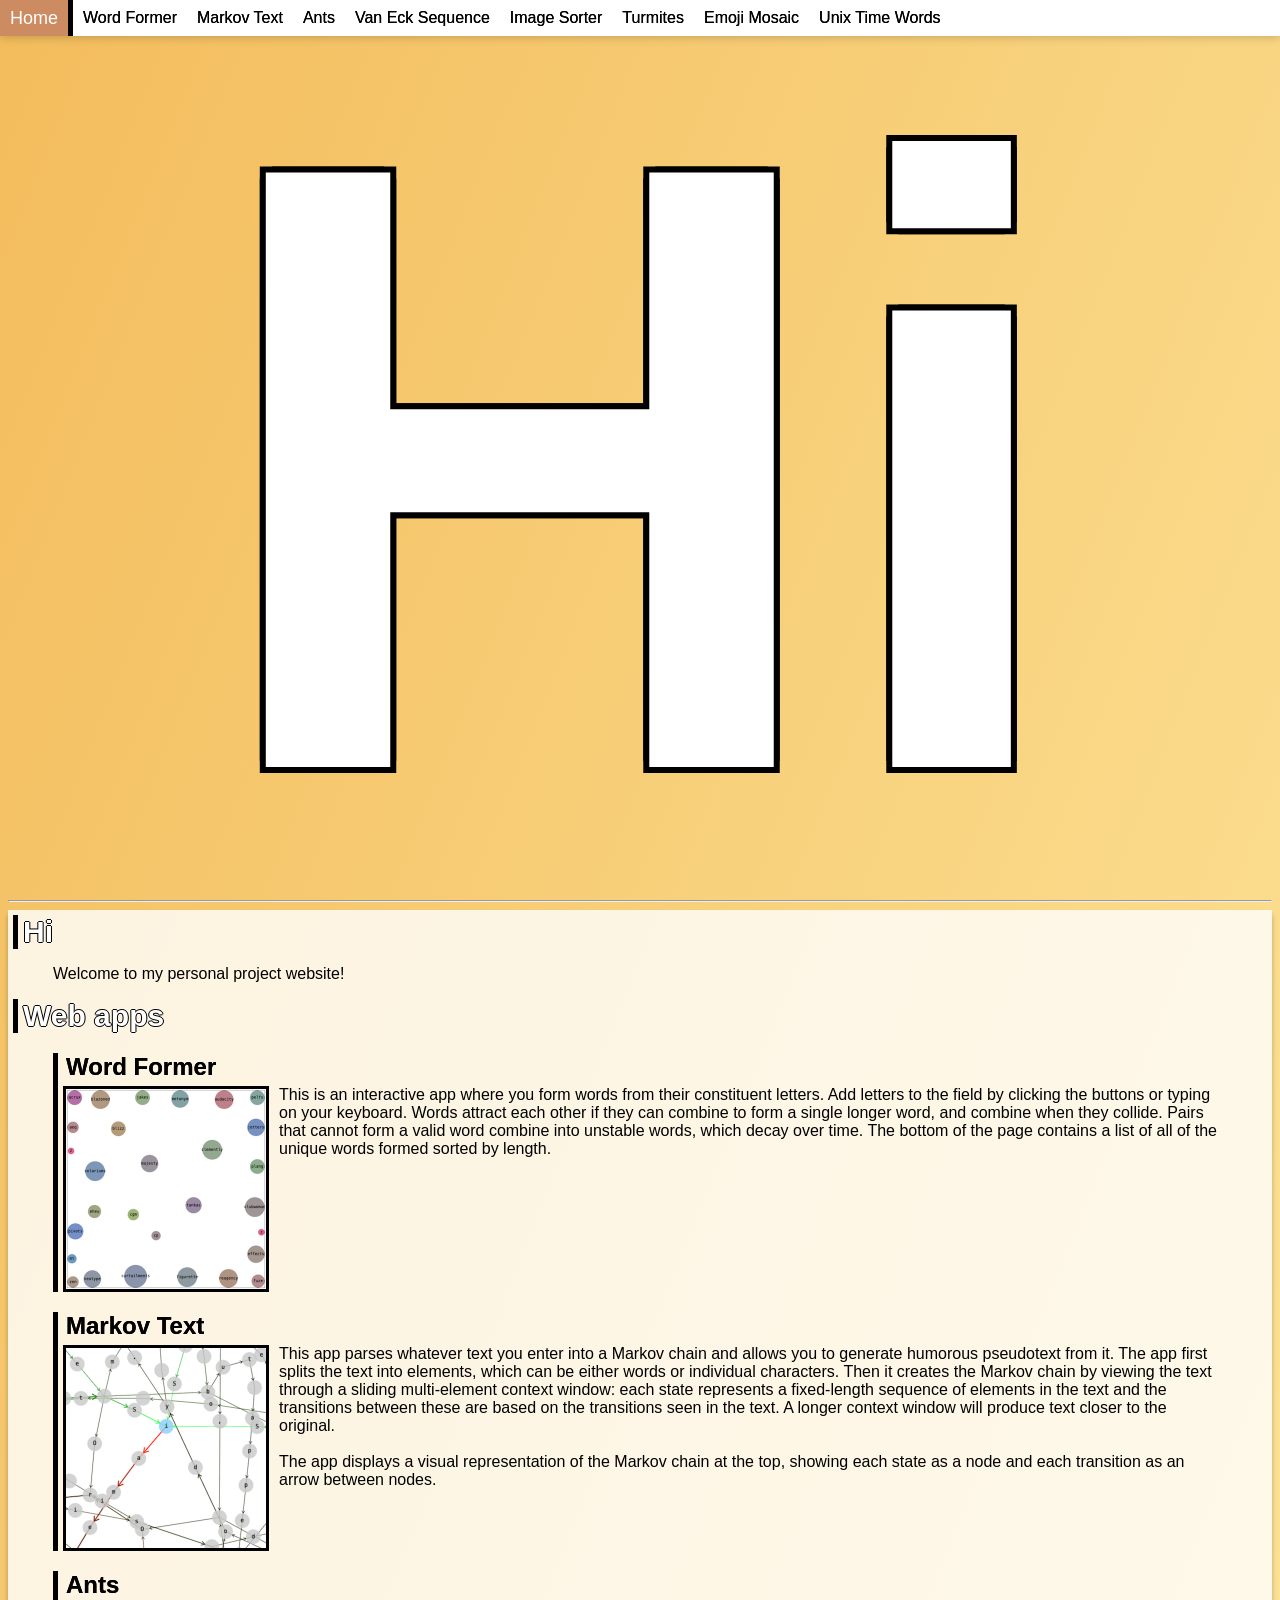
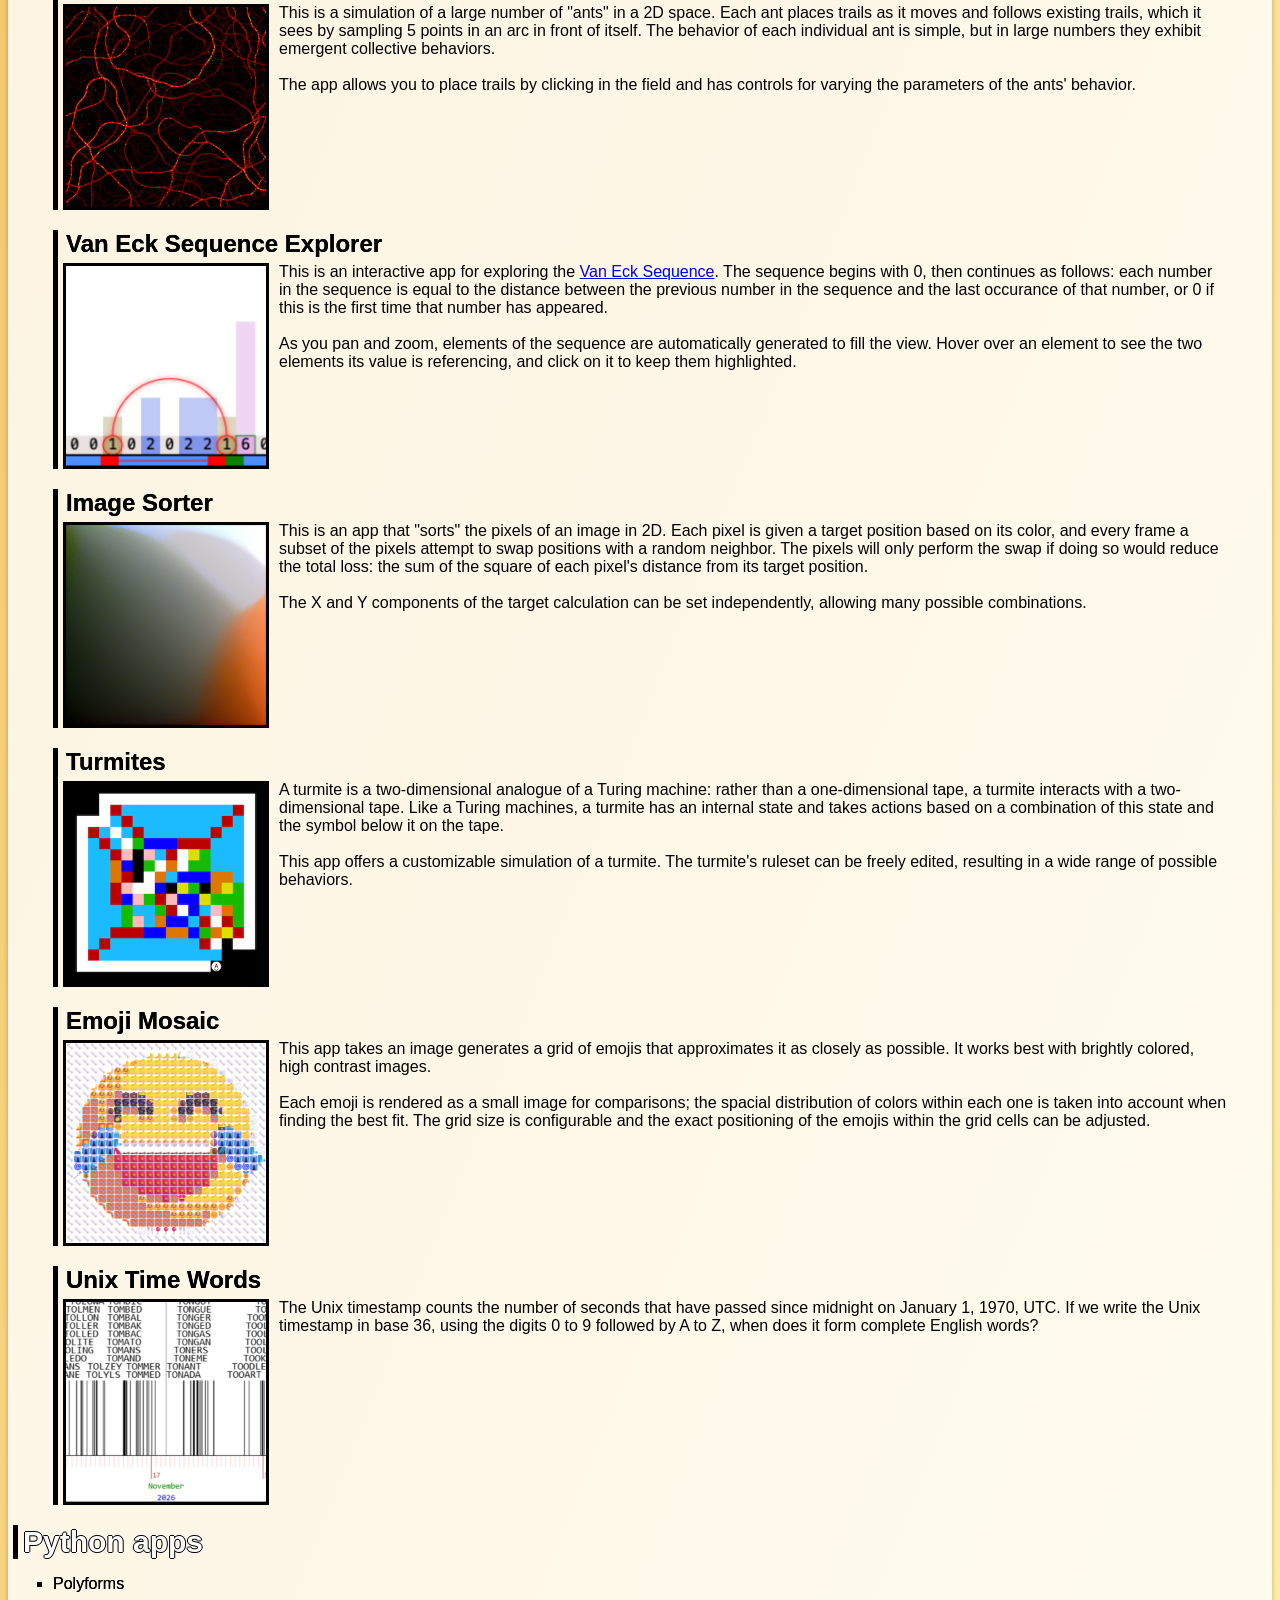
==== commit c9bec507: "Added links for Unix Time Words" ====
--- a/index.html
+++ b/index.html
@@ -134,6 +134,20 @@
                             </div>
                         </div>
                     </div>
+                    <div class="big_link">
+                        <a class="animated_link big_link_title" href="/unixwords/">Unix Time Words</a>
+                        <div class="image_and_text">
+                            <div class="image_outer_container">
+                                <div class="image_inner_container">
+                                    <img src="/images/unixwords.webp">
+                                </div>
+                            </div>
+                            <div class="text_for_image">
+                                The Unix timestamp counts the number of seconds that have passed since midnight on January 1, 1970, UTC. 
+                                If we write the Unix timestamp in base 36, using the digits 0 to 9 followed by A to Z, when does it form complete English words? 
+                            </div>
+                        </div>
+                    </div>
                 <span class="header">Python apps</span>
                 <ul>
                     <li><a class="animated_link" href="https://github.com/dpan229/polyforms">Polyforms</a></li>
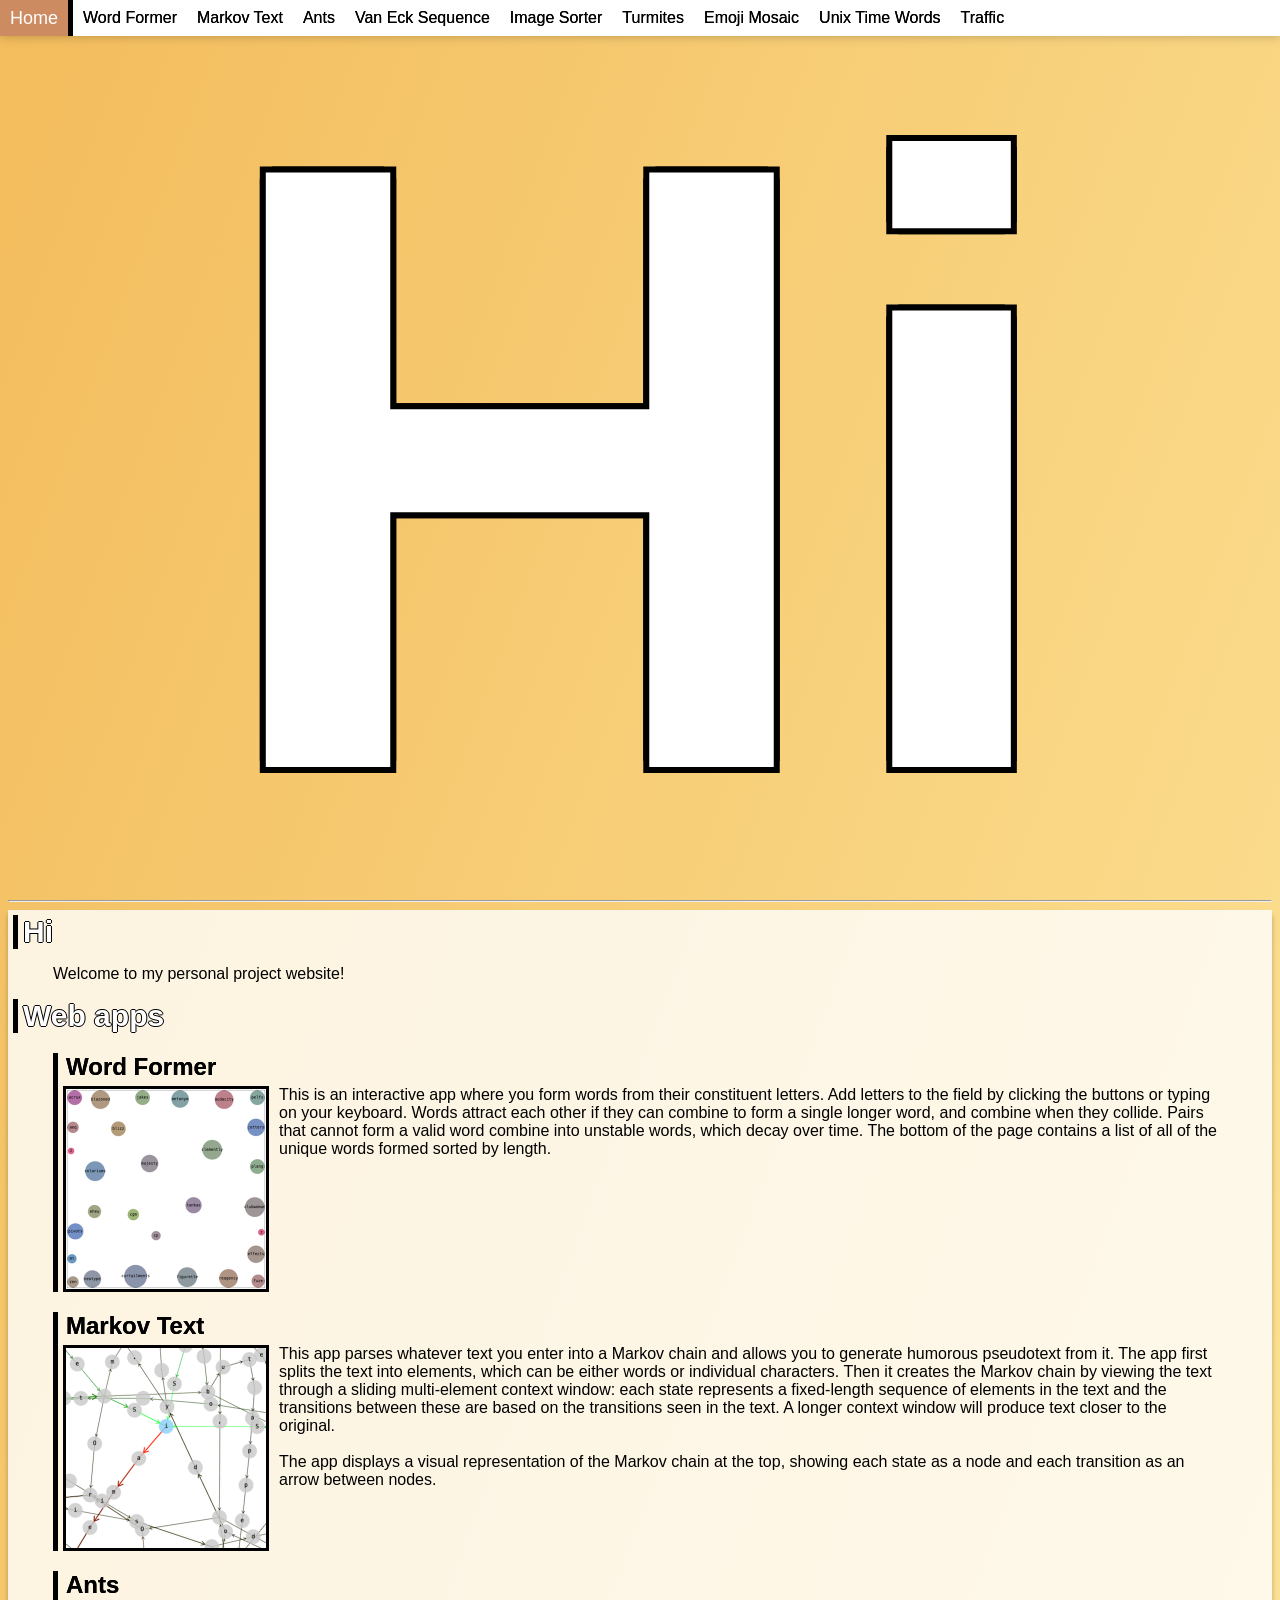
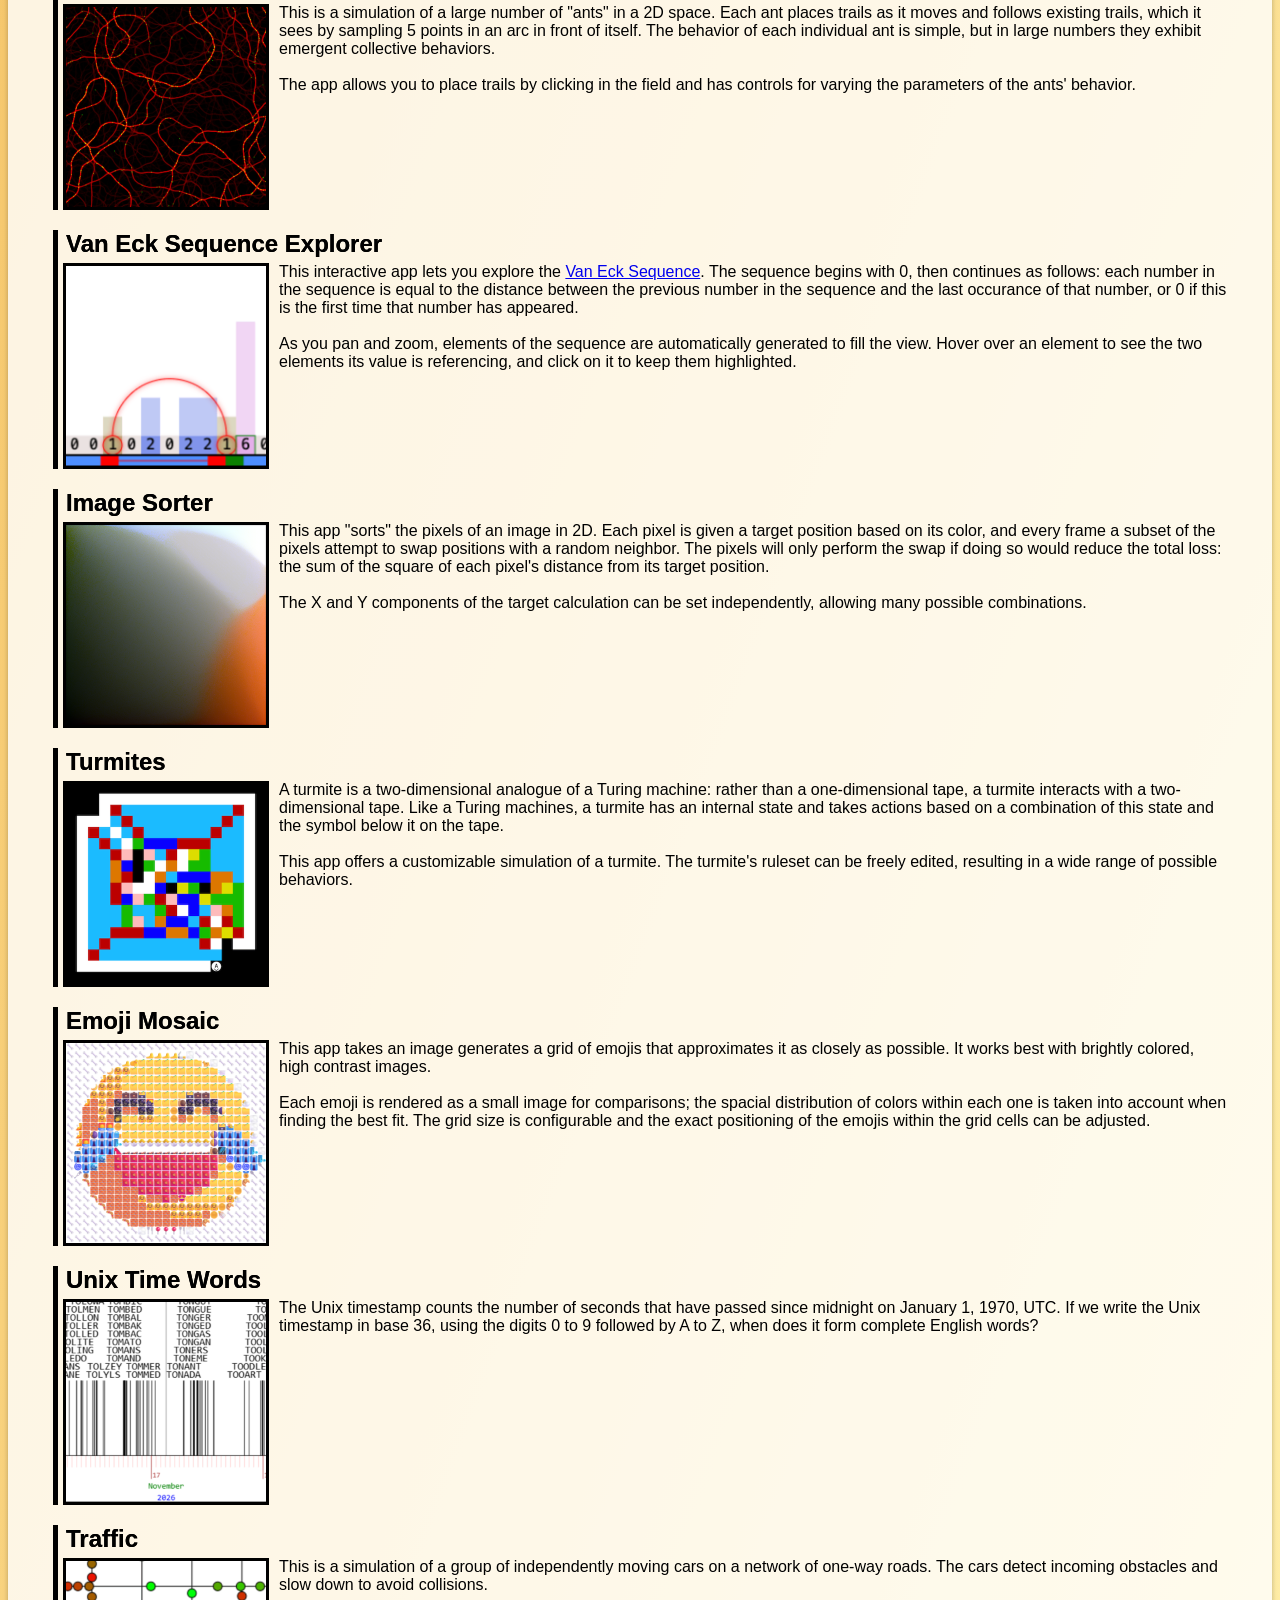
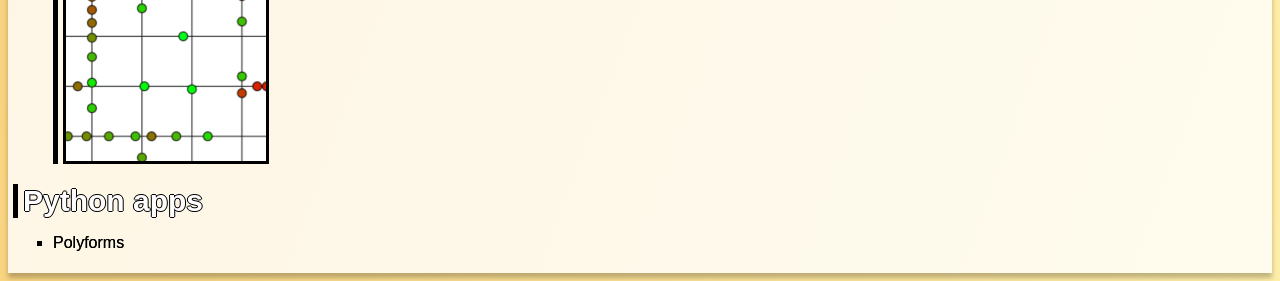
==== commit 6980510d: "Adding first version of Traffic" ====
--- a/index.html
+++ b/index.html
@@ -75,7 +75,7 @@
                                 </div>
                             </div>
                             <div class="text_for_image">
-                                This is an interactive app for exploring the <a href="https://oeis.org/A181391">Van Eck Sequence</a>.
+                                This interactive app lets you explore the <a href="https://oeis.org/A181391">Van Eck Sequence</a>.
                                 The sequence begins with 0, then continues as follows: each number in the sequence is equal to the distance between the previous number in the sequence and the last occurance of that number, or 0 if this is the first time that number has appeared.
                                 <br><br>
                                 As you pan and zoom, elements of the sequence are automatically generated to fill the view. 
@@ -92,7 +92,7 @@
                                 </div>
                             </div>
                             <div class="text_for_image">
-                                This is an app that "sorts" the pixels of an image in 2D. 
+                                This app "sorts" the pixels of an image in 2D. 
                                 Each pixel is given a target position based on its color, and every frame a subset of the pixels attempt to swap positions with a random neighbor.
                                 The pixels will only perform the swap if doing so would reduce the total loss: the sum of the square of each pixel's distance from its target position. 
                                 <br><br>
@@ -148,6 +148,20 @@
                             </div>
                         </div>
                     </div>
+                    <div class="big_link">
+                        <a class="animated_link big_link_title" href="/traffic/">Traffic</a>
+                        <div class="image_and_text">
+                            <div class="image_outer_container">
+                                <div class="image_inner_container">
+                                    <img src="/images/traffic.webp">
+                                </div>
+                            </div>
+                            <div class="text_for_image">
+                                This is a simulation of a group of independently moving cars on a network of one-way roads.
+                                The cars detect incoming obstacles and slow down to avoid collisions.
+                            </div>
+                        </div>
+                    </div>
                 <span class="header">Python apps</span>
                 <ul>
                     <li><a class="animated_link" href="https://github.com/dpan229/polyforms">Polyforms</a></li>
